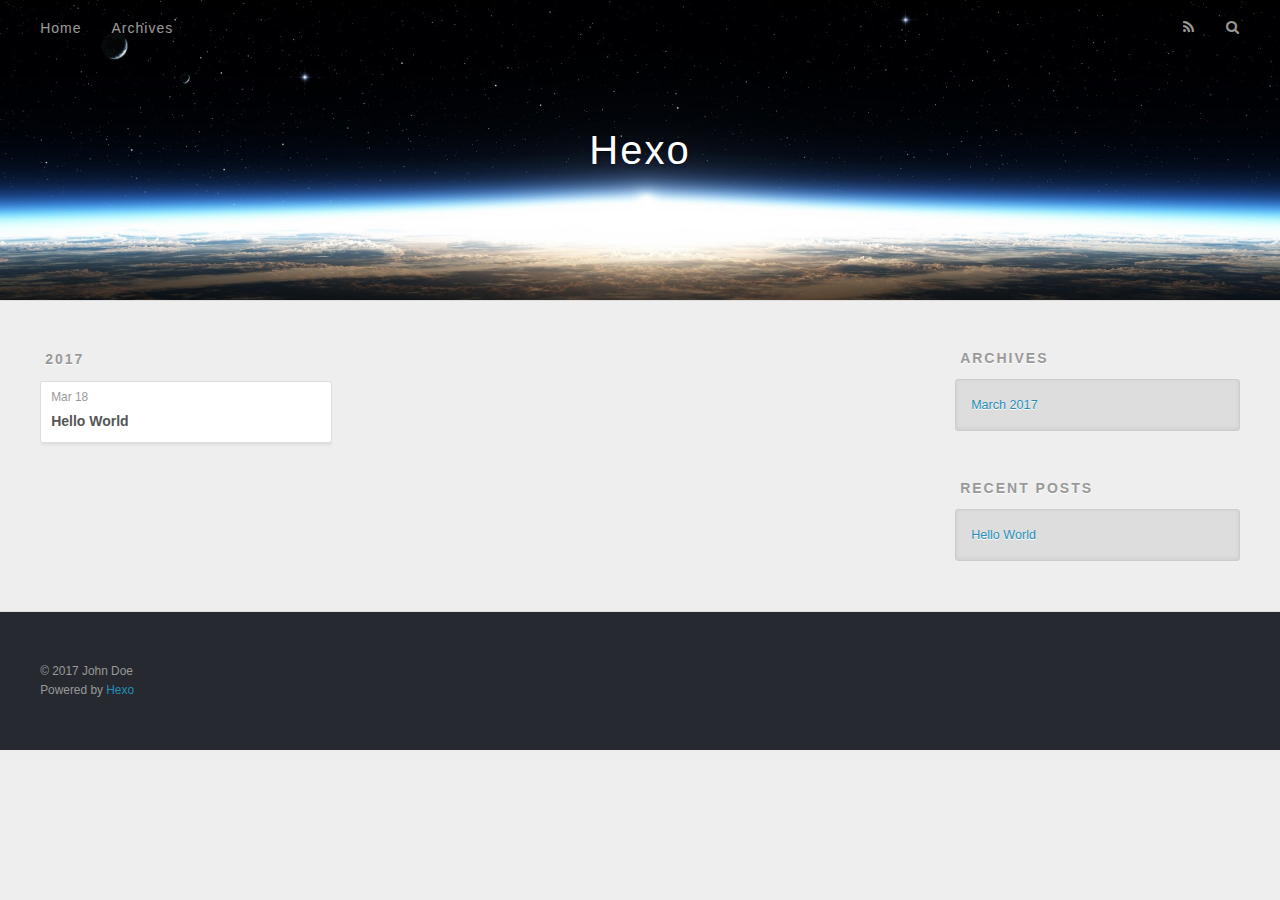
==== archives/index.html @ 2a43155c "Site updated: 2017-03-18 11:02:06" ====
<!DOCTYPE html>
<html>
<head>
  <meta charset="utf-8">
  
  <title>Archives | Hexo</title>
  <meta name="viewport" content="width=device-width, initial-scale=1, maximum-scale=1">
  <meta property="og:type" content="website">
<meta property="og:title" content="Hexo">
<meta property="og:url" content="http://yoursite.com/archives/index.html">
<meta property="og:site_name" content="Hexo">
<meta name="twitter:card" content="summary">
<meta name="twitter:title" content="Hexo">
  
    <link rel="alternate" href="/atom.xml" title="Hexo" type="application/atom+xml">
  
  
    <link rel="icon" href="/favicon.png">
  
  
    <link href="//fonts.googleapis.com/css?family=Source+Code+Pro" rel="stylesheet" type="text/css">
  
  <link rel="stylesheet" href="/css/style.css">
  

</head>

<body>
  <div id="container">
    <div id="wrap">
      <header id="header">
  <div id="banner"></div>
  <div id="header-outer" class="outer">
    <div id="header-title" class="inner">
      <h1 id="logo-wrap">
        <a href="/" id="logo">Hexo</a>
      </h1>
      
    </div>
    <div id="header-inner" class="inner">
      <nav id="main-nav">
        <a id="main-nav-toggle" class="nav-icon"></a>
        
          <a class="main-nav-link" href="/">Home</a>
        
          <a class="main-nav-link" href="/archives">Archives</a>
        
      </nav>
      <nav id="sub-nav">
        
          <a id="nav-rss-link" class="nav-icon" href="/atom.xml" title="RSS Feed"></a>
        
        <a id="nav-search-btn" class="nav-icon" title="Search"></a>
      </nav>
      <div id="search-form-wrap">
        <form action="//google.com/search" method="get" accept-charset="UTF-8" class="search-form"><input type="search" name="q" results="0" class="search-form-input" placeholder="Search"><button type="submit" class="search-form-submit">&#xF002;</button><input type="hidden" name="sitesearch" value="http://yoursite.com"></form>
      </div>
    </div>
  </div>
</header>
      <div class="outer">
        <section id="main">
  
  
    
    
      
      
      <section class="archives-wrap">
        <div class="archive-year-wrap">
          <a href="/archives/2017" class="archive-year">2017</a>
        </div>
        <div class="archives">
    
    <article class="archive-article archive-type-post">
  <div class="archive-article-inner">
    <header class="archive-article-header">
      <a href="/2017/03/18/hello-world/" class="archive-article-date">
  <time datetime="2017-03-18T02:40:55.000Z" itemprop="datePublished">Mar 18</time>
</a>
      
  
    <h1 itemprop="name">
      <a class="archive-article-title" href="/2017/03/18/hello-world/">Hello World</a>
    </h1>
  

    </header>
  </div>
</article>
  
  
    </div></section>
  

</section>
        
          <aside id="sidebar">
  
    

  
    

  
    
  
    
  <div class="widget-wrap">
    <h3 class="widget-title">Archives</h3>
    <div class="widget">
      <ul class="archive-list"><li class="archive-list-item"><a class="archive-list-link" href="/archives/2017/03/">March 2017</a></li></ul>
    </div>
  </div>


  
    
  <div class="widget-wrap">
    <h3 class="widget-title">Recent Posts</h3>
    <div class="widget">
      <ul>
        
          <li>
            <a href="/2017/03/18/hello-world/">Hello World</a>
          </li>
        
      </ul>
    </div>
  </div>

  
</aside>
        
      </div>
      <footer id="footer">
  
  <div class="outer">
    <div id="footer-info" class="inner">
      &copy; 2017 John Doe<br>
      Powered by <a href="http://hexo.io/" target="_blank">Hexo</a>
    </div>
  </div>
</footer>
    </div>
    <nav id="mobile-nav">
  
    <a href="/" class="mobile-nav-link">Home</a>
  
    <a href="/archives" class="mobile-nav-link">Archives</a>
  
</nav>
    

<script src="//ajax.googleapis.com/ajax/libs/jquery/2.0.3/jquery.min.js"></script>


  <link rel="stylesheet" href="/fancybox/jquery.fancybox.css">
  <script src="/fancybox/jquery.fancybox.pack.js"></script>


<script src="/js/script.js"></script>

  </div>
</body>
</html>
---- css/style.css ----
body {
  width: 100%;
}
body:before,
body:after {
  content: "";
  display: table;
}
body:after {
  clear: both;
}
html,
body,
div,
span,
applet,
object,
iframe,
h1,
h2,
h3,
h4,
h5,
h6,
p,
blockquote,
pre,
a,
abbr,
acronym,
address,
big,
cite,
code,
del,
dfn,
em,
img,
ins,
kbd,
q,
s,
samp,
small,
strike,
strong,
sub,
sup,
tt,
var,
dl,
dt,
dd,
ol,
ul,
li,
fieldset,
form,
label,
legend,
table,
caption,
tbody,
tfoot,
thead,
tr,
th,
td {
  margin: 0;
  padding: 0;
  border: 0;
  outline: 0;
  font-weight: inherit;
  font-style: inherit;
  font-family: inherit;
  font-size: 100%;
  vertical-align: baseline;
}
body {
  line-height: 1;
  color: #000;
  background: #fff;
}
ol,
ul {
  list-style: none;
}
table {
  border-collapse: separate;
  border-spacing: 0;
  vertical-align: middle;
}
caption,
th,
td {
  text-align: left;
  font-weight: normal;
  vertical-align: middle;
}
a img {
  border: none;
}
input,
button {
  margin: 0;
  padding: 0;
}
input::-moz-focus-inner,
button::-moz-focus-inner {
  border: 0;
  padding: 0;
}
@font-face {
  font-family: FontAwesome;
  font-style: normal;
  font-weight: normal;
  src: url("fonts/fontawesome-webfont.eot?v=#4.0.3");
  src: url("fonts/fontawesome-webfont.eot?#iefix&v=#4.0.3") format("embedded-opentype"), url("fonts/fontawesome-webfont.woff?v=#4.0.3") format("woff"), url("fonts/fontawesome-webfont.ttf?v=#4.0.3") format("truetype"), url("fonts/fontawesome-webfont.svg#fontawesomeregular?v=#4.0.3") format("svg");
}
html,
body,
#container {
  height: 100%;
}
body {
  background: #eee;
  font: 14px "Helvetica Neue", Helvetica, Arial, sans-serif;
  -webkit-text-size-adjust: 100%;
}
.outer {
  max-width: 1220px;
  margin: 0 auto;
  padding: 0 20px;
}
.outer:before,
.outer:after {
  content: "";
  display: table;
}
.outer:after {
  clear: both;
}
.inner {
  display: inline;
  float: left;
  width: 98.33333333333333%;
  margin: 0 0.833333333333333%;
}
.left,
.alignleft {
  float: left;
}
.right,
.alignright {
  float: right;
}
.clear {
  clear: both;
}
#container {
  position: relative;
}
.mobile-nav-on {
  overflow: hidden;
}
#wrap {
  height: 100%;
  width: 100%;
  position: absolute;
  top: 0;
  left: 0;
  -webkit-transition: 0.2s ease-out;
  -moz-transition: 0.2s ease-out;
  -ms-transition: 0.2s ease-out;
  transition: 0.2s ease-out;
  z-index: 1;
  background: #eee;
}
.mobile-nav-on #wrap {
  left: 280px;
}
@media screen and (min-width: 768px) {
  #main {
    display: inline;
    float: left;
    width: 73.33333333333333%;
    margin: 0 0.833333333333333%;
  }
}
.article-date,
.article-category-link,
.archive-year,
.widget-title {
  text-decoration: none;
  text-transform: uppercase;
  letter-spacing: 2px;
  color: #999;
  margin-bottom: 1em;
  margin-left: 5px;
  line-height: 1em;
  text-shadow: 0 1px #fff;
  font-weight: bold;
}
.article-inner,
.archive-article-inner {
  background: #fff;
  -webkit-box-shadow: 1px 2px 3px #ddd;
  box-shadow: 1px 2px 3px #ddd;
  border: 1px solid #ddd;
  border-radius: 3px;
}
.article-entry h1,
.widget h1 {
  font-size: 2em;
}
.article-entry h2,
.widget h2 {
  font-size: 1.5em;
}
.article-entry h3,
.widget h3 {
  font-size: 1.3em;
}
.article-entry h4,
.widget h4 {
  font-size: 1.2em;
}
.article-entry h5,
.widget h5 {
  font-size: 1em;
}
.article-entry h6,
.widget h6 {
  font-size: 1em;
  color: #999;
}
.article-entry hr,
.widget hr {
  border: 1px dashed #ddd;
}
.article-entry strong,
.widget strong {
  font-weight: bold;
}
.article-entry em,
.widget em,
.article-entry cite,
.widget cite {
  font-style: italic;
}
.article-entry sup,
.widget sup,
.article-entry sub,
.widget sub {
  font-size: 0.75em;
  line-height: 0;
  position: relative;
  vertical-align: baseline;
}
.article-entry sup,
.widget sup {
  top: -0.5em;
}
.article-entry sub,
.widget sub {
  bottom: -0.2em;
}
.article-entry small,
.widget small {
  font-size: 0.85em;
}
.article-entry acronym,
.widget acronym,
.article-entry abbr,
.widget abbr {
  border-bottom: 1px dotted;
}
.article-entry ul,
.widget ul,
.article-entry ol,
.widget ol,
.article-entry dl,
.widget dl {
  margin: 0 20px;
  line-height: 1.6em;
}
.article-entry ul ul,
.widget ul ul,
.article-entry ol ul,
.widget ol ul,
.article-entry ul ol,
.widget ul ol,
.article-entry ol ol,
.widget ol ol {
  margin-top: 0;
  margin-bottom: 0;
}
.article-entry ul,
.widget ul {
  list-style: disc;
}
.article-entry ol,
.widget ol {
  list-style: decimal;
}
.article-entry dt,
.widget dt {
  font-weight: bold;
}
#header {
  height: 300px;
  position: relative;
  border-bottom: 1px solid #ddd;
}
#header:before,
#header:after {
  content: "";
  position: absolute;
  left: 0;
  right: 0;
  height: 40px;
}
#header:before {
  top: 0;
  background: -webkit-linear-gradient(rgba(0,0,0,0.2), transparent);
  background: -moz-linear-gradient(rgba(0,0,0,0.2), transparent);
  background: -ms-linear-gradient(rgba(0,0,0,0.2), transparent);
  background: linear-gradient(rgba(0,0,0,0.2), transparent);
}
#header:after {
  bottom: 0;
  background: -webkit-linear-gradient(transparent, rgba(0,0,0,0.2));
  background: -moz-linear-gradient(transparent, rgba(0,0,0,0.2));
  background: -ms-linear-gradient(transparent, rgba(0,0,0,0.2));
  background: linear-gradient(transparent, rgba(0,0,0,0.2));
}
#header-outer {
  height: 100%;
  position: relative;
}
#header-inner {
  position: relative;
  overflow: hidden;
}
#banner {
  position: absolute;
  top: 0;
  left: 0;
  width: 100%;
  height: 100%;
  background: url("images/banner.jpg") center #000;
  -webkit-background-size: cover;
  -moz-background-size: cover;
  background-size: cover;
  z-index: -1;
}
#header-title {
  text-align: center;
  height: 40px;
  position: absolute;
  top: 50%;
  left: 0;
  margin-top: -20px;
}
#logo,
#subtitle {
  text-decoration: none;
  color: #fff;
  font-weight: 300;
  text-shadow: 0 1px 4px rgba(0,0,0,0.3);
}
#logo {
  font-size: 40px;
  line-height: 40px;
  letter-spacing: 2px;
}
#subtitle {
  font-size: 16px;
  line-height: 16px;
  letter-spacing: 1px;
}
#subtitle-wrap {
  margin-top: 16px;
}
#main-nav {
  float: left;
  margin-left: -15px;
}
.nav-icon,
.main-nav-link {
  float: left;
  color: #fff;
  opacity: 0.6;
  text-decoration: none;
  text-shadow: 0 1px rgba(0,0,0,0.2);
  -webkit-transition: opacity 0.2s;
  -moz-transition: opacity 0.2s;
  -ms-transition: opacity 0.2s;
  transition: opacity 0.2s;
  display: block;
  padding: 20px 15px;
}
.nav-icon:hover,
.main-nav-link:hover {
  opacity: 1;
}
.nav-icon {
  font-family: FontAwesome;
  text-align: center;
  font-size: 14px;
  width: 14px;
  height: 14px;
  padding: 20px 15px;
  position: relative;
  cursor: pointer;
}
.main-nav-link {
  font-weight: 300;
  letter-spacing: 1px;
}
@media screen and (max-width: 479px) {
  .main-nav-link {
    display: none;
  }
}
#main-nav-toggle {
  display: none;
}
#main-nav-toggle:before {
  content: "\f0c9";
}
@media screen and (max-width: 479px) {
  #main-nav-toggle {
    display: block;
  }
}
#sub-nav {
  float: right;
  margin-right: -15px;
}
#nav-rss-link:before {
  content: "\f09e";
}
#nav-search-btn:before {
  content: "\f002";
}
#search-form-wrap {
  position: absolute;
  top: 15px;
  width: 150px;
  height: 30px;
  right: -150px;
  opacity: 0;
  -webkit-transition: 0.2s ease-out;
  -moz-transition: 0.2s ease-out;
  -ms-transition: 0.2s ease-out;
  transition: 0.2s ease-out;
}
#search-form-wrap.on {
  opacity: 1;
  right: 0;
}
@media screen and (max-width: 479px) {
  #search-form-wrap {
    width: 100%;
    right: -100%;
  }
}
.search-form {
  position: absolute;
  top: 0;
  left: 0;
  right: 0;
  background: #fff;
  padding: 5px 15px;
  border-radius: 15px;
  -webkit-box-shadow: 0 0 10px rgba(0,0,0,0.3);
  box-shadow: 0 0 10px rgba(0,0,0,0.3);
}
.search-form-input {
  border: none;
  background: none;
  color: #555;
  width: 100%;
  font: 13px "Helvetica Neue", Helvetica, Arial, sans-serif;
  outline: none;
}
.search-form-input::-webkit-search-results-decoration,
.search-form-input::-webkit-search-cancel-button {
  -webkit-appearance: none;
}
.search-form-submit {
  position: absolute;
  top: 50%;
  right: 10px;
  margin-top: -7px;
  font: 13px FontAwesome;
  border: none;
  background: none;
  color: #bbb;
  cursor: pointer;
}
.search-form-submit:hover,
.search-form-submit:focus {
  color: #777;
}
.article {
  margin: 50px 0;
}
.article-inner {
  overflow: hidden;
}
.article-meta:before,
.article-meta:after {
  content: "";
  display: table;
}
.article-meta:after {
  clear: both;
}
.article-date {
  float: left;
}
.article-category {
  float: left;
  line-height: 1em;
  color: #ccc;
  text-shadow: 0 1px #fff;
  margin-left: 8px;
}
.article-category:before {
  content: "\2022";
}
.article-category-link {
  margin: 0 12px 1em;
}
.article-header {
  padding: 20px 20px 0;
}
.article-title {
  text-decoration: none;
  font-size: 2em;
  font-weight: bold;
  color: #555;
  line-height: 1.1em;
  -webkit-transition: color 0.2s;
  -moz-transition: color 0.2s;
  -ms-transition: color 0.2s;
  transition: color 0.2s;
}
a.article-title:hover {
  color: #258fb8;
}
.article-entry {
  color: #555;
  padding: 0 20px;
}
.article-entry:before,
.article-entry:after {
  content: "";
  display: table;
}
.article-entry:after {
  clear: both;
}
.article-entry p,
.article-entry table {
  line-height: 1.6em;
  margin: 1.6em 0;
}
.article-entry h1,
.article-entry h2,
.article-entry h3,
.article-entry h4,
.article-entry h5,
.article-entry h6 {
  font-weight: bold;
}
.article-entry h1,
.article-entry h2,
.article-entry h3,
.article-entry h4,
.article-entry h5,
.article-entry h6 {
  line-height: 1.1em;
  margin: 1.1em 0;
}
.article-entry a {
  color: #258fb8;
  text-decoration: none;
}
.article-entry a:hover {
  text-decoration: underline;
}
.article-entry ul,
.article-entry ol,
.article-entry dl {
  margin-top: 1.6em;
  margin-bottom: 1.6em;
}
.article-entry img,
.article-entry video {
  max-width: 100%;
  height: auto;
  display: block;
  margin: auto;
}
.article-entry iframe {
  border: none;
}
.article-entry table {
  width: 100%;
  border-collapse: collapse;
  border-spacing: 0;
}
.article-entry th {
  font-weight: bold;
  border-bottom: 3px solid #ddd;
  padding-bottom: 0.5em;
}
.article-entry td {
  border-bottom: 1px solid #ddd;
  padding: 10px 0;
}
.article-entry blockquote {
  font-family: Georgia, "Times New Roman", serif;
  font-size: 1.4em;
  margin: 1.6em 20px;
  text-align: center;
}
.article-entry blockquote footer {
  font-size: 14px;
  margin: 1.6em 0;
  font-family: "Helvetica Neue", Helvetica, Arial, sans-serif;
}
.article-entry blockquote footer cite:before {
  content: "—";
  padding: 0 0.5em;
}
.article-entry .pullquote {
  text-align: left;
  width: 45%;
  margin: 0;
}
.article-entry .pullquote.left {
  margin-left: 0.5em;
  margin-right: 1em;
}
.article-entry .pullquote.right {
  margin-right: 0.5em;
  margin-left: 1em;
}
.article-entry .caption {
  color: #999;
  display: block;
  font-size: 0.9em;
  margin-top: 0.5em;
  position: relative;
  text-align: center;
}
.article-entry .video-container {
  position: relative;
  padding-top: 56.25%;
  height: 0;
  overflow: hidden;
}
.article-entry .video-container iframe,
.article-entry .video-container object,
.article-entry .video-container embed {
  position: absolute;
  top: 0;
  left: 0;
  width: 100%;
  height: 100%;
  margin-top: 0;
}
.article-more-link a {
  display: inline-block;
  line-height: 1em;
  padding: 6px 15px;
  border-radius: 15px;
  background: #eee;
  color: #999;
  text-shadow: 0 1px #fff;
  text-decoration: none;
}
.article-more-link a:hover {
  background: #258fb8;
  color: #fff;
  text-decoration: none;
  text-shadow: 0 1px #1e7293;
}
.article-footer {
  font-size: 0.85em;
  line-height: 1.6em;
  border-top: 1px solid #ddd;
  padding-top: 1.6em;
  margin: 0 20px 20px;
}
.article-footer:before,
.article-footer:after {
  content: "";
  display: table;
}
.article-footer:after {
  clear: both;
}
.article-footer a {
  color: #999;
  text-decoration: none;
}
.article-footer a:hover {
  color: #555;
}
.article-tag-list-item {
  float: left;
  margin-right: 10px;
}
.article-tag-list-link:before {
  content: "#";
}
.article-comment-link {
  float: right;
}
.article-comment-link:before {
  content: "\f075";
  font-family: FontAwesome;
  padding-right: 8px;
}
.article-share-link {
  cursor: pointer;
  float: right;
  margin-left: 20px;
}
.article-share-link:before {
  content: "\f064";
  font-family: FontAwesome;
  padding-right: 6px;
}
#article-nav {
  position: relative;
}
#article-nav:before,
#article-nav:after {
  content: "";
  display: table;
}
#article-nav:after {
  clear: both;
}
@media screen and (min-width: 768px) {
  #article-nav {
    margin: 50px 0;
  }
  #article-nav:before {
    width: 8px;
    height: 8px;
    position: absolute;
    top: 50%;
    left: 50%;
    margin-top: -4px;
    margin-left: -4px;
    content: "";
    border-radius: 50%;
    background: #ddd;
    -webkit-box-shadow: 0 1px 2px #fff;
    box-shadow: 0 1px 2px #fff;
  }
}
.article-nav-link-wrap {
  text-decoration: none;
  text-shadow: 0 1px #fff;
  color: #999;
  -webkit-box-sizing: border-box;
  -moz-box-sizing: border-box;
  box-sizing: border-box;
  margin-top: 50px;
  text-align: center;
  display: block;
}
.article-nav-link-wrap:hover {
  color: #555;
}
@media screen and (min-width: 768px) {
  .article-nav-link-wrap {
    width: 50%;
    margin-top: 0;
  }
}
@media screen and (min-width: 768px) {
  #article-nav-newer {
    float: left;
    text-align: right;
    padding-right: 20px;
  }
}
@media screen and (min-width: 768px) {
  #article-nav-older {
    float: right;
    text-align: left;
    padding-left: 20px;
  }
}
.article-nav-caption {
  text-transform: uppercase;
  letter-spacing: 2px;
  color: #ddd;
  line-height: 1em;
  font-weight: bold;
}
#article-nav-newer .article-nav-caption {
  margin-right: -2px;
}
.article-nav-title {
  font-size: 0.85em;
  line-height: 1.6em;
  margin-top: 0.5em;
}
.article-share-box {
  position: absolute;
  display: none;
  background: #fff;
  -webkit-box-shadow: 1px 2px 10px rgba(0,0,0,0.2);
  box-shadow: 1px 2px 10px rgba(0,0,0,0.2);
  border-radius: 3px;
  margin-left: -145px;
  overflow: hidden;
  z-index: 1;
}
.article-share-box.on {
  display: block;
}
.article-share-input {
  width: 100%;
  background: none;
  -webkit-box-sizing: border-box;
  -moz-box-sizing: border-box;
  box-sizing: border-box;
  font: 14px "Helvetica Neue", Helvetica, Arial, sans-serif;
  padding: 0 15px;
  color: #555;
  outline: none;
  border: 1px solid #ddd;
  border-radius: 3px 3px 0 0;
  height: 36px;
  line-height: 36px;
}
.article-share-links {
  background: #eee;
}
.article-share-links:before,
.article-share-links:after {
  content: "";
  display: table;
}
.article-share-links:after {
  clear: both;
}
.article-share-twitter,
.article-share-facebook,
.article-share-pinterest,
.article-share-google {
  width: 50px;
  height: 36px;
  display: block;
  float: left;
  position: relative;
  color: #999;
  text-shadow: 0 1px #fff;
}
.article-share-twitter:before,
.article-share-facebook:before,
.article-share-pinterest:before,
.article-share-google:before {
  font-size: 20px;
  font-family: FontAwesome;
  width: 20px;
  height: 20px;
  position: absolute;
  top: 50%;
  left: 50%;
  margin-top: -10px;
  margin-left: -10px;
  text-align: center;
}
.article-share-twitter:hover,
.article-share-facebook:hover,
.article-share-pinterest:hover,
.article-share-google:hover {
  color: #fff;
}
.article-share-twitter:before {
  content: "\f099";
}
.article-share-twitter:hover {
  background: #00aced;
  text-shadow: 0 1px #008abe;
}
.article-share-facebook:before {
  content: "\f09a";
}
.article-share-facebook:hover {
  background: #3b5998;
  text-shadow: 0 1px #2f477a;
}
.article-share-pinterest:before {
  content: "\f0d2";
}
.article-share-pinterest:hover {
  background: #cb2027;
  text-shadow: 0 1px #a21a1f;
}
.article-share-google:before {
  content: "\f0d5";
}
.article-share-google:hover {
  background: #dd4b39;
  text-shadow: 0 1px #be3221;
}
.article-gallery {
  background: #000;
  position: relative;
}
.article-gallery-photos {
  position: relative;
  overflow: hidden;
}
.article-gallery-img {
  display: none;
  max-width: 100%;
}
.article-gallery-img:first-child {
  display: block;
}
.article-gallery-img.loaded {
  position: absolute;
  display: block;
}
.article-gallery-img img {
  display: block;
  max-width: 100%;
  margin: 0 auto;
}
#comments {
  background: #fff;
  -webkit-box-shadow: 1px 2px 3px #ddd;
  box-shadow: 1px 2px 3px #ddd;
  padding: 20px;
  border: 1px solid #ddd;
  border-radius: 3px;
  margin: 50px 0;
}
#comments a {
  color: #258fb8;
}
.archives-wrap {
  margin: 50px 0;
}
.archives:before,
.archives:after {
  content: "";
  display: table;
}
.archives:after {
  clear: both;
}
.archive-year-wrap {
  margin-bottom: 1em;
}
.archives {
  -webkit-column-gap: 10px;
  -moz-column-gap: 10px;
  column-gap: 10px;
}
@media screen and (min-width: 480px) and (max-width: 767px) {
  .archives {
    -webkit-column-count: 2;
    -moz-column-count: 2;
    column-count: 2;
  }
}
@media screen and (min-width: 768px) {
  .archives {
    -webkit-column-count: 3;
    -moz-column-count: 3;
    column-count: 3;
  }
}
.archive-article {
  -webkit-column-break-inside: avoid;
  page-break-inside: avoid;
  overflow: hidden;
  break-inside: avoid-column;
}
.archive-article-inner {
  padding: 10px;
  margin-bottom: 15px;
}
.archive-article-title {
  text-decoration: none;
  font-weight: bold;
  color: #555;
  -webkit-transition: color 0.2s;
  -moz-transition: color 0.2s;
  -ms-transition: color 0.2s;
  transition: color 0.2s;
  line-height: 1.6em;
}
.archive-article-title:hover {
  color: #258fb8;
}
.archive-article-footer {
  margin-top: 1em;
}
.archive-article-date {
  color: #999;
  text-decoration: none;
  font-size: 0.85em;
  line-height: 1em;
  margin-bottom: 0.5em;
  display: block;
}
#page-nav {
  margin: 50px auto;
  background: #fff;
  -webkit-box-shadow: 1px 2px 3px #ddd;
  box-shadow: 1px 2px 3px #ddd;
  border: 1px solid #ddd;
  border-radius: 3px;
  text-align: center;
  color: #999;
  overflow: hidden;
}
#page-nav:before,
#page-nav:after {
  content: "";
  display: table;
}
#page-nav:after {
  clear: both;
}
#page-nav a,
#page-nav span {
  padding: 10px 20px;
  line-height: 1;
  height: 2ex;
}
#page-nav a {
  color: #999;
  text-decoration: none;
}
#page-nav a:hover {
  background: #999;
  color: #fff;
}
#page-nav .prev {
  float: left;
}
#page-nav .next {
  float: right;
}
#page-nav .page-number {
  display: inline-block;
}
@media screen and (max-width: 479px) {
  #page-nav .page-number {
    display: none;
  }
}
#page-nav .current {
  color: #555;
  font-weight: bold;
}
#page-nav .space {
  color: #ddd;
}
#footer {
  background: #262a30;
  padding: 50px 0;
  border-top: 1px solid #ddd;
  color: #999;
}
#footer a {
  color: #258fb8;
  text-decoration: none;
}
#footer a:hover {
  text-decoration: underline;
}
#footer-info {
  line-height: 1.6em;
  font-size: 0.85em;
}
.article-entry pre,
.article-entry .highlight {
  background: #2d2d2d;
  margin: 0 -20px;
  padding: 15px 20px;
  border-style: solid;
  border-color: #ddd;
  border-width: 1px 0;
  overflow: auto;
  color: #ccc;
  line-height: 22.400000000000002px;
}
.article-entry .highlight .gutter pre,
.article-entry .gist .gist-file .gist-data .line-numbers {
  color: #666;
  font-size: 0.85em;
}
.article-entry pre,
.article-entry code {
  font-family: "Source Code Pro", Consolas, Monaco, Menlo, Consolas, monospace;
}
.article-entry code {
  background: #eee;
  text-shadow: 0 1px #fff;
  padding: 0 0.3em;
}
.article-entry pre code {
  background: none;
  text-shadow: none;
  padding: 0;
}
.article-entry .highlight pre {
  border: none;
  margin: 0;
  padding: 0;
}
.article-entry .highlight table {
  margin: 0;
  width: auto;
}
.article-entry .highlight td {
  border: none;
  padding: 0;
}
.article-entry .highlight figcaption {
  font-size: 0.85em;
  color: #999;
  line-height: 1em;
  margin-bottom: 1em;
}
.article-entry .highlight figcaption:before,
.article-entry .highlight figcaption:after {
  content: "";
  display: table;
}
.article-entry .highlight figcaption:after {
  clear: both;
}
.article-entry .highlight figcaption a {
  float: right;
}
.article-entry .highlight .gutter pre {
  text-align: right;
  padding-right: 20px;
}
.article-entry .highlight .line {
  height: 22.400000000000002px;
}
.article-entry .highlight .line.marked {
  background: #515151;
}
.article-entry .gist {
  margin: 0 -20px;
  border-style: solid;
  border-color: #ddd;
  border-width: 1px 0;
  background: #2d2d2d;
  padding: 15px 20px 15px 0;
}
.article-entry .gist .gist-file {
  border: none;
  font-family: "Source Code Pro", Consolas, Monaco, Menlo, Consolas, monospace;
  margin: 0;
}
.article-entry .gist .gist-file .gist-data {
  background: none;
  border: none;
}
.article-entry .gist .gist-file .gist-data .line-numbers {
  background: none;
  border: none;
  padding: 0 20px 0 0;
}
.article-entry .gist .gist-file .gist-data .line-data {
  padding: 0 !important;
}
.article-entry .gist .gist-file .highlight {
  margin: 0;
  padding: 0;
  border: none;
}
.article-entry .gist .gist-file .gist-meta {
  background: #2d2d2d;
  color: #999;
  font: 0.85em "Helvetica Neue", Helvetica, Arial, sans-serif;
  text-shadow: 0 0;
  padding: 0;
  margin-top: 1em;
  margin-left: 20px;
}
.article-entry .gist .gist-file .gist-meta a {
  color: #258fb8;
  font-weight: normal;
}
.article-entry .gist .gist-file .gist-meta a:hover {
  text-decoration: underline;
}
pre .comment,
pre .title {
  color: #999;
}
pre .variable,
pre .attribute,
pre .tag,
pre .regexp,
pre .ruby .constant,
pre .xml .tag .title,
pre .xml .pi,
pre .xml .doctype,
pre .html .doctype,
pre .css .id,
pre .css .class,
pre .css .pseudo {
  color: #f2777a;
}
pre .number,
pre .preprocessor,
pre .built_in,
pre .literal,
pre .params,
pre .constant {
  color: #f99157;
}
pre .class,
pre .ruby .class .title,
pre .css .rules .attribute {
  color: #9c9;
}
pre .string,
pre .value,
pre .inheritance,
pre .header,
pre .ruby .symbol,
pre .xml .cdata {
  color: #9c9;
}
pre .css .hexcolor {
  color: #6cc;
}
pre .function,
pre .python .decorator,
pre .python .title,
pre .ruby .function .title,
pre .ruby .title .keyword,
pre .perl .sub,
pre .javascript .title,
pre .coffeescript .title {
  color: #69c;
}
pre .keyword,
pre .javascript .function {
  color: #c9c;
}
@media screen and (max-width: 479px) {
  #mobile-nav {
    position: absolute;
    top: 0;
    left: 0;
    width: 280px;
    height: 100%;
    background: #191919;
    border-right: 1px solid #fff;
  }
}
@media screen and (max-width: 479px) {
  .mobile-nav-link {
    display: block;
    color: #999;
    text-decoration: none;
    padding: 15px 20px;
    font-weight: bold;
  }
  .mobile-nav-link:hover {
    color: #fff;
  }
}
@media screen and (min-width: 768px) {
  #sidebar {
    display: inline;
    float: left;
    width: 23.333333333333332%;
    margin: 0 0.833333333333333%;
  }
}
.widget-wrap {
  margin: 50px 0;
}
.widget {
  color: #777;
  text-shadow: 0 1px #fff;
  background: #ddd;
  -webkit-box-shadow: 0 -1px 4px #ccc inset;
  box-shadow: 0 -1px 4px #ccc inset;
  border: 1px solid #ccc;
  padding: 15px;
  border-radius: 3px;
}
.widget a {
  color: #258fb8;
  text-decoration: none;
}
.widget a:hover {
  text-decoration: underline;
}
.widget ul ul,
.widget ol ul,
.widget dl ul,
.widget ul ol,
.widget ol ol,
.widget dl ol,
.widget ul dl,
.widget ol dl,
.widget dl dl {
  margin-left: 15px;
  list-style: disc;
}
.widget {
  line-height: 1.6em;
  word-wrap: break-word;
  font-size: 0.9em;
}
.widget ul,
.widget ol {
  list-style: none;
  margin: 0;
}
.widget ul ul,
.widget ol ul,
.widget ul ol,
.widget ol ol {
  margin: 0 20px;
}
.widget ul ul,
.widget ol ul {
  list-style: disc;
}
.widget ul ol,
.widget ol ol {
  list-style: decimal;
}
.category-list-count,
.tag-list-count,
.archive-list-count {
  padding-left: 5px;
  color: #999;
  font-size: 0.85em;
}
.category-list-count:before,
.tag-list-count:before,
.archive-list-count:before {
  content: "(";
}
.category-list-count:after,
.tag-list-count:after,
.archive-list-count:after {
  content: ")";
}
.tagcloud a {
  margin-right: 5px;
  display: inline-block;
}
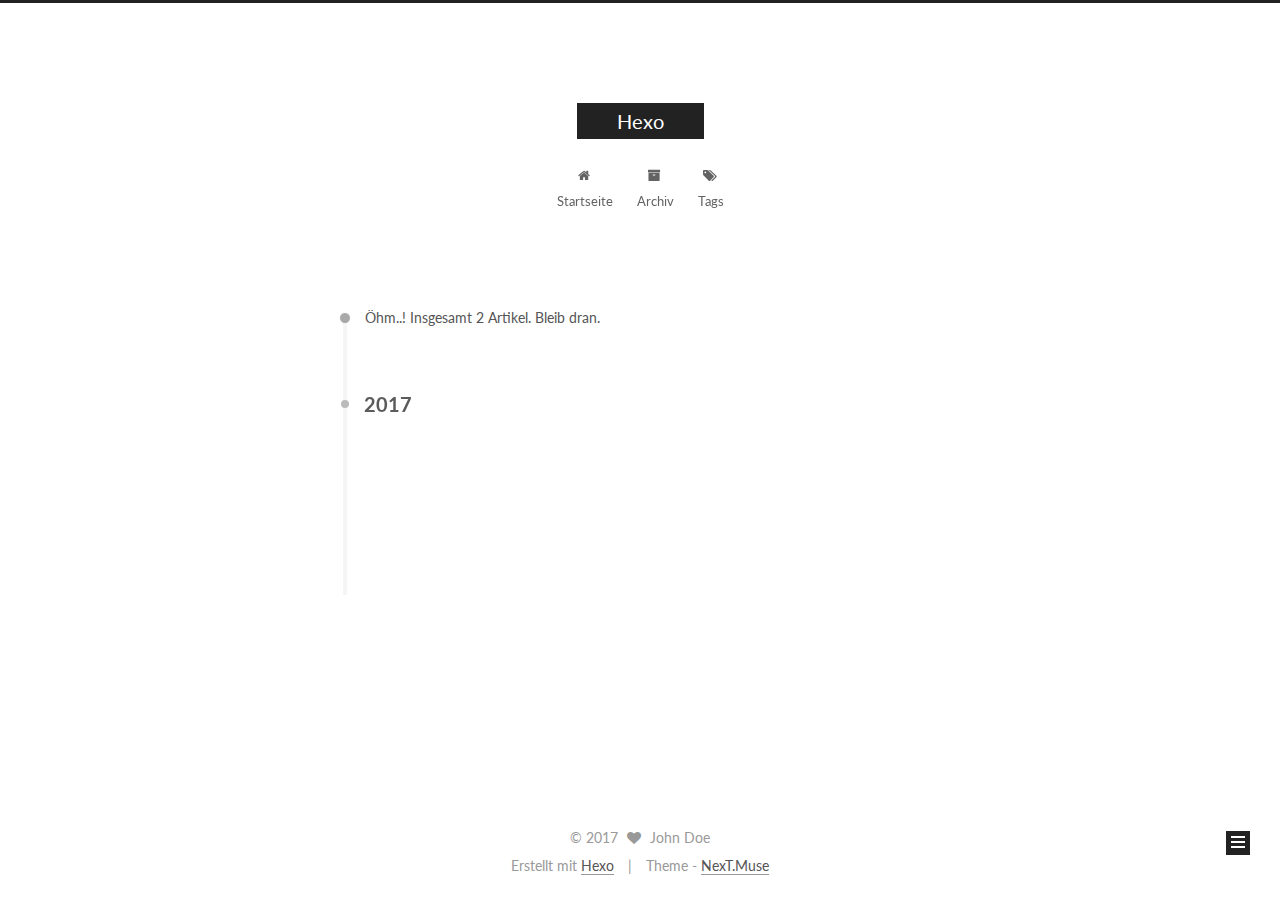
==== commit a56d665d: "Site updated: 2017-03-18 11:38:05" ====
--- a/archives/index.html
+++ b/archives/index.html
@@ -1,166 +1,571 @@
-<!DOCTYPE html>
-<html>
+<!doctype html>
+
+
+
+  
+
+
+<html class="theme-next muse use-motion" lang="">
 <head>
-  <meta charset="utf-8">
-  
-  <title>Archives | Hexo</title>
-  <meta name="viewport" content="width=device-width, initial-scale=1, maximum-scale=1">
-  <meta property="og:type" content="website">
+  <meta charset="UTF-8"/>
+<meta http-equiv="X-UA-Compatible" content="IE=edge" />
+<meta name="viewport" content="width=device-width, initial-scale=1, maximum-scale=1"/>
+
+
+
+<meta http-equiv="Cache-Control" content="no-transform" />
+<meta http-equiv="Cache-Control" content="no-siteapp" />
+
+
+
+
+
+
+
+
+
+
+
+
+
+
+
+  
+  
+  <link href="/lib/fancybox/source/jquery.fancybox.css?v=2.1.5" rel="stylesheet" type="text/css" />
+
+
+
+
+  
+  
+  
+  
+
+  
+    
+    
+  
+
+  
+
+  
+
+  
+
+  
+
+  
+    
+    
+    <link href="//fonts.googleapis.com/css?family=Lato:300,300italic,400,400italic,700,700italic&subset=latin,latin-ext" rel="stylesheet" type="text/css">
+  
+
+
+
+
+
+
+<link href="/lib/font-awesome/css/font-awesome.min.css?v=4.6.2" rel="stylesheet" type="text/css" />
+
+<link href="/css/main.css?v=5.1.0" rel="stylesheet" type="text/css" />
+
+
+  <meta name="keywords" content="Hexo, NexT" />
+
+
+
+
+
+
+
+
+  <link rel="shortcut icon" type="image/x-icon" href="/favicon.ico?v=5.1.0" />
+
+
+
+
+
+
+<meta property="og:type" content="website">
 <meta property="og:title" content="Hexo">
 <meta property="og:url" content="http://yoursite.com/archives/index.html">
 <meta property="og:site_name" content="Hexo">
 <meta name="twitter:card" content="summary">
 <meta name="twitter:title" content="Hexo">
-  
-    <link rel="alternate" href="/atom.xml" title="Hexo" type="application/atom+xml">
-  
-  
-    <link rel="icon" href="/favicon.png">
-  
-  
-    <link href="//fonts.googleapis.com/css?family=Source+Code+Pro" rel="stylesheet" type="text/css">
-  
-  <link rel="stylesheet" href="/css/style.css">
-  
-
+
+
+
+<script type="text/javascript" id="hexo.configurations">
+  var NexT = window.NexT || {};
+  var CONFIG = {
+    root: '/',
+    scheme: 'Muse',
+    sidebar: {"position":"left","display":"post","offset":12,"offset_float":0,"b2t":false,"scrollpercent":false},
+    fancybox: true,
+    motion: true,
+    duoshuo: {
+      userId: '0',
+      author: 'Author'
+    },
+    algolia: {
+      applicationID: '',
+      apiKey: '',
+      indexName: '',
+      hits: {"per_page":10},
+      labels: {"input_placeholder":"Search for Posts","hits_empty":"We didn't find any results for the search: ${query}","hits_stats":"${hits} results found in ${time} ms"}
+    }
+  };
+</script>
+
+
+
+  <link rel="canonical" href="http://yoursite.com/archives/"/>
+
+
+
+
+
+  <title> Archiv | Hexo </title>
 </head>
 
-<body>
-  <div id="container">
-    <div id="wrap">
-      <header id="header">
-  <div id="banner"></div>
-  <div id="header-outer" class="outer">
-    <div id="header-title" class="inner">
-      <h1 id="logo-wrap">
-        <a href="/" id="logo">Hexo</a>
+<body itemscope itemtype="http://schema.org/WebPage" lang="">
+
+  
+
+
+
+
+
+
+
+
+
+
+
+
+
+
+  
+  
+    
+  
+
+  <div class="container one-collumn sidebar-position-left  page-archive  ">
+    <div class="headband"></div>
+
+    <header id="header" class="header" itemscope itemtype="http://schema.org/WPHeader">
+      <div class="header-inner"><div class="site-brand-wrapper">
+  <div class="site-meta ">
+    
+
+    <div class="custom-logo-site-title">
+      <a href="/"  class="brand" rel="start">
+        <span class="logo-line-before"><i></i></span>
+        <span class="site-title">Hexo</span>
+        <span class="logo-line-after"><i></i></span>
+      </a>
+    </div>
+      
+        <p class="site-subtitle"></p>
+      
+  </div>
+
+  <div class="site-nav-toggle">
+    <button>
+      <span class="btn-bar"></span>
+      <span class="btn-bar"></span>
+      <span class="btn-bar"></span>
+    </button>
+  </div>
+</div>
+
+<nav class="site-nav">
+  
+
+  
+    <ul id="menu" class="menu">
+      
+        
+        <li class="menu-item menu-item-home">
+          <a href="/" rel="section">
+            
+              <i class="menu-item-icon fa fa-fw fa-home"></i> <br />
+            
+            Startseite
+          </a>
+        </li>
+      
+        
+        <li class="menu-item menu-item-archives">
+          <a href="/archives" rel="section">
+            
+              <i class="menu-item-icon fa fa-fw fa-archive"></i> <br />
+            
+            Archiv
+          </a>
+        </li>
+      
+        
+        <li class="menu-item menu-item-tags">
+          <a href="/tags" rel="section">
+            
+              <i class="menu-item-icon fa fa-fw fa-tags"></i> <br />
+            
+            Tags
+          </a>
+        </li>
+      
+
+      
+    </ul>
+  
+
+  
+</nav>
+
+
+
+ </div>
+    </header>
+
+    <main id="main" class="main">
+      <div class="main-inner">
+        <div class="content-wrap">
+          <div id="content" class="content">
+            
+
+  <section id="posts" class="posts-collapse">
+    <span class="archive-move-on"></span>
+
+    <span class="archive-page-counter">
+      
+      
+      
+        
+      
+      Öhm..! Insgesamt 2 Artikel. Bleib dran.
+    </span>
+
+    
+
+      
+      
+      
+
+      
+        
+        <div class="collection-title">
+          <h2 class="archive-year motion-element" id="archive-year-2017">2017</h2>
+        </div>
+      
+      
+
+      
+
+  <article class="post post-type-normal" itemscope itemtype="http://schema.org/Article">
+    <header class="post-header">
+
+      <h1 class="post-title">
+        
+            <a class="post-title-link" href="/2017/03/18/cantus/" itemprop="url">
+              
+                <span itemprop="name">cantus</span>
+              
+            </a>
+        
       </h1>
-      
-    </div>
-    <div id="header-inner" class="inner">
-      <nav id="main-nav">
-        <a id="main-nav-toggle" class="nav-icon"></a>
-        
-          <a class="main-nav-link" href="/">Home</a>
-        
-          <a class="main-nav-link" href="/archives">Archives</a>
-        
-      </nav>
-      <nav id="sub-nav">
-        
-          <a id="nav-rss-link" class="nav-icon" href="/atom.xml" title="RSS Feed"></a>
-        
-        <a id="nav-search-btn" class="nav-icon" title="Search"></a>
-      </nav>
-      <div id="search-form-wrap">
-        <form action="//google.com/search" method="get" accept-charset="UTF-8" class="search-form"><input type="search" name="q" results="0" class="search-form-input" placeholder="Search"><button type="submit" class="search-form-submit">&#xF002;</button><input type="hidden" name="sitesearch" value="http://yoursite.com"></form>
+
+      <div class="post-meta">
+        <time class="post-time" itemprop="dateCreated"
+              datetime="2017-03-18T11:13:03+08:00"
+              content="2017-03-18" >
+          03-18
+        </time>
       </div>
+
+    </header>
+  </article>
+
+
+
+    
+
+      
+      
+      
+
+      
+      
+
+      
+
+  <article class="post post-type-normal" itemscope itemtype="http://schema.org/Article">
+    <header class="post-header">
+
+      <h1 class="post-title">
+        
+            <a class="post-title-link" href="/2017/03/18/hello-world/" itemprop="url">
+              
+                <span itemprop="name">Hello World</span>
+              
+            </a>
+        
+      </h1>
+
+      <div class="post-meta">
+        <time class="post-time" itemprop="dateCreated"
+              datetime="2017-03-18T10:40:55+08:00"
+              content="2017-03-18" >
+          03-18
+        </time>
+      </div>
+
+    </header>
+  </article>
+
+
+
+    
+
+  </section>
+
+  
+
+
+          
+          </div>
+          
+
+
+          
+
+        </div>
+        
+          
+  
+  <div class="sidebar-toggle">
+    <div class="sidebar-toggle-line-wrap">
+      <span class="sidebar-toggle-line sidebar-toggle-line-first"></span>
+      <span class="sidebar-toggle-line sidebar-toggle-line-middle"></span>
+      <span class="sidebar-toggle-line sidebar-toggle-line-last"></span>
     </div>
   </div>
-</header>
-      <div class="outer">
-        <section id="main">
-  
-  
-    
-    
-      
-      
-      <section class="archives-wrap">
-        <div class="archive-year-wrap">
-          <a href="/archives/2017" class="archive-year">2017</a>
+
+  <aside id="sidebar" class="sidebar">
+    <div class="sidebar-inner">
+
+      
+
+      
+
+      <section class="site-overview sidebar-panel sidebar-panel-active">
+        <div class="site-author motion-element" itemprop="author" itemscope itemtype="http://schema.org/Person">
+          <img class="site-author-image" itemprop="image"
+               src="/images/avatar.gif"
+               alt="John Doe" />
+          <p class="site-author-name" itemprop="name">John Doe</p>
+           
+              <p class="site-description motion-element" itemprop="description"></p>
+          
         </div>
-        <div class="archives">
-    
-    <article class="archive-article archive-type-post">
-  <div class="archive-article-inner">
-    <header class="archive-article-header">
-      <a href="/2017/03/18/hello-world/" class="archive-article-date">
-  <time datetime="2017-03-18T02:40:55.000Z" itemprop="datePublished">Mar 18</time>
-</a>
-      
-  
-    <h1 itemprop="name">
-      <a class="archive-article-title" href="/2017/03/18/hello-world/">Hello World</a>
-    </h1>
-  
-
-    </header>
+        <nav class="site-state motion-element">
+
+          
+            <div class="site-state-item site-state-posts">
+              <a href="/archives">
+                <span class="site-state-item-count">2</span>
+                <span class="site-state-item-name">Artikel</span>
+              </a>
+            </div>
+          
+
+          
+
+          
+
+        </nav>
+
+        
+
+        <div class="links-of-author motion-element">
+          
+        </div>
+
+        
+        
+
+        
+        
+
+        
+
+
+      </section>
+
+      
+
+      
+
+    </div>
+  </aside>
+
+
+        
+      </div>
+    </main>
+
+    <footer id="footer" class="footer">
+      <div class="footer-inner">
+        <div class="copyright" >
+  
+  &copy; 
+  <span itemprop="copyrightYear">2017</span>
+  <span class="with-love">
+    <i class="fa fa-heart"></i>
+  </span>
+  <span class="author" itemprop="copyrightHolder">John Doe</span>
+</div>
+
+
+<div class="powered-by">
+  Erstellt mit  <a class="theme-link" href="https://hexo.io">Hexo</a>
+</div>
+
+<div class="theme-info">
+  Theme -
+  <a class="theme-link" href="https://github.com/iissnan/hexo-theme-next">
+    NexT.Muse
+  </a>
+</div>
+
+
+        
+
+        
+      </div>
+    </footer>
+
+    
+      <div class="back-to-top">
+        <i class="fa fa-arrow-up"></i>
+        
+      </div>
+    
+    
   </div>
-</article>
-  
-  
-    </div></section>
-  
-
-</section>
-        
-          <aside id="sidebar">
-  
-    
-
-  
-    
-
-  
-    
-  
-    
-  <div class="widget-wrap">
-    <h3 class="widget-title">Archives</h3>
-    <div class="widget">
-      <ul class="archive-list"><li class="archive-list-item"><a class="archive-list-link" href="/archives/2017/03/">March 2017</a></li></ul>
-    </div>
-  </div>
-
-
-  
-    
-  <div class="widget-wrap">
-    <h3 class="widget-title">Recent Posts</h3>
-    <div class="widget">
-      <ul>
-        
-          <li>
-            <a href="/2017/03/18/hello-world/">Hello World</a>
-          </li>
-        
-      </ul>
-    </div>
-  </div>
-
-  
-</aside>
-        
-      </div>
-      <footer id="footer">
-  
-  <div class="outer">
-    <div id="footer-info" class="inner">
-      &copy; 2017 John Doe<br>
-      Powered by <a href="http://hexo.io/" target="_blank">Hexo</a>
-    </div>
-  </div>
-</footer>
-    </div>
-    <nav id="mobile-nav">
-  
-    <a href="/" class="mobile-nav-link">Home</a>
-  
-    <a href="/archives" class="mobile-nav-link">Archives</a>
-  
-</nav>
-    
-
-<script src="//ajax.googleapis.com/ajax/libs/jquery/2.0.3/jquery.min.js"></script>
-
-
-  <link rel="stylesheet" href="/fancybox/jquery.fancybox.css">
-  <script src="/fancybox/jquery.fancybox.pack.js"></script>
-
-
-<script src="/js/script.js"></script>
-
-  </div>
+
+  
+
+<script type="text/javascript">
+  if (Object.prototype.toString.call(window.Promise) !== '[object Function]') {
+    window.Promise = null;
+  }
+</script>
+
+
+
+
+
+
+
+
+
+  
+
+
+
+
+  
+  <script type="text/javascript" src="/lib/jquery/index.js?v=2.1.3"></script>
+
+  
+  <script type="text/javascript" src="/lib/fastclick/lib/fastclick.min.js?v=1.0.6"></script>
+
+  
+  <script type="text/javascript" src="/lib/jquery_lazyload/jquery.lazyload.js?v=1.9.7"></script>
+
+  
+  <script type="text/javascript" src="/lib/velocity/velocity.min.js?v=1.2.1"></script>
+
+  
+  <script type="text/javascript" src="/lib/velocity/velocity.ui.min.js?v=1.2.1"></script>
+
+  
+  <script type="text/javascript" src="/lib/fancybox/source/jquery.fancybox.pack.js?v=2.1.5"></script>
+
+
+  
+
+
+  <script type="text/javascript" src="/js/src/utils.js?v=5.1.0"></script>
+
+  <script type="text/javascript" src="/js/src/motion.js?v=5.1.0"></script>
+
+
+
+  
+  
+
+  
+  
+    <script type="text/javascript" id="motion.page.archive">
+      $('.archive-year').velocity('transition.slideLeftIn');
+    </script>
+  
+
+
+  
+
+
+  <script type="text/javascript" src="/js/src/bootstrap.js?v=5.1.0"></script>
+
+
+
+  
+
+
+
+  
+
+
+
+
+	
+
+
+
+
+
+  
+
+
+
+
+
+  
+
+
+
+
+
+  
+
+
+
+  
+  
+
+  
+
+  
+
+  
+
+  
+
+
+  
+
 </body>
-</html>+</html>
--- a/css/main.css
+++ b/css/main.css
@@ -0,0 +1,2533 @@
+/* normalize.css v3.0.2 | MIT License | git.io/normalize */
+html {
+  font-family: sans-serif; /* 1 */
+  -ms-text-size-adjust: 100%; /* 2 */
+  -webkit-text-size-adjust: 100%; /* 2 */
+}
+body {
+  margin: 0;
+}
+article,
+aside,
+details,
+figcaption,
+figure,
+footer,
+header,
+hgroup,
+main,
+menu,
+nav,
+section,
+summary {
+  display: block;
+}
+audio,
+canvas,
+progress,
+video {
+  display: inline-block; /* 1 */
+  vertical-align: baseline; /* 2 */
+}
+audio:not([controls]) {
+  display: none;
+  height: 0;
+}
+[hidden],
+template {
+  display: none;
+}
+a {
+  background-color: transparent;
+}
+a:active,
+a:hover {
+  outline: 0;
+}
+abbr[title] {
+  border-bottom: 1px dotted;
+}
+b,
+strong {
+  font-weight: bold;
+}
+dfn {
+  font-style: italic;
+}
+h1 {
+  font-size: 2em;
+  margin: 0.67em 0;
+}
+mark {
+  background: #ff0;
+  color: #000;
+}
+small {
+  font-size: 80%;
+}
+sub,
+sup {
+  font-size: 75%;
+  line-height: 0;
+  position: relative;
+  vertical-align: baseline;
+}
+sup {
+  top: -0.5em;
+}
+sub {
+  bottom: -0.25em;
+}
+img {
+  border: 0;
+}
+svg:not(:root) {
+  overflow: hidden;
+}
+figure {
+  margin: 1em 40px;
+}
+hr {
+  -moz-box-sizing: content-box;
+  box-sizing: content-box;
+  height: 0;
+}
+pre {
+  overflow: auto;
+}
+code,
+kbd,
+pre,
+samp {
+  font-family: monospace, monospace;
+  font-size: 1em;
+}
+button,
+input,
+optgroup,
+select,
+textarea {
+  color: inherit; /* 1 */
+  font: inherit; /* 2 */
+  margin: 0; /* 3 */
+}
+button {
+  overflow: visible;
+}
+button,
+select {
+  text-transform: none;
+}
+button,
+html input[type="button"],
+input[type="reset"],
+input[type="submit"] {
+  -webkit-appearance: button; /* 2 */
+  cursor: pointer; /* 3 */
+}
+button[disabled],
+html input[disabled] {
+  cursor: default;
+}
+button::-moz-focus-inner,
+input::-moz-focus-inner {
+  border: 0;
+  padding: 0;
+}
+input {
+  line-height: normal;
+}
+input[type="checkbox"],
+input[type="radio"] {
+  box-sizing: border-box; /* 1 */
+  padding: 0; /* 2 */
+}
+input[type="number"]::-webkit-inner-spin-button,
+input[type="number"]::-webkit-outer-spin-button {
+  height: auto;
+}
+input[type="search"] {
+  -webkit-appearance: textfield; /* 1 */
+  -moz-box-sizing: content-box;
+  -webkit-box-sizing: content-box; /* 2 */
+  box-sizing: content-box;
+}
+input[type="search"]::-webkit-search-cancel-button,
+input[type="search"]::-webkit-search-decoration {
+  -webkit-appearance: none;
+}
+fieldset {
+  border: 1px solid #c0c0c0;
+  margin: 0 2px;
+  padding: 0.35em 0.625em 0.75em;
+}
+legend {
+  border: 0; /* 1 */
+  padding: 0; /* 2 */
+}
+textarea {
+  overflow: auto;
+}
+optgroup {
+  font-weight: bold;
+}
+table {
+  border-collapse: collapse;
+  border-spacing: 0;
+}
+td,
+th {
+  padding: 0;
+}
+::selection {
+  background: #262a30;
+  color: #fff;
+}
+body {
+  position: relative;
+  font-family: 'Lato', "PingFang SC", "Microsoft YaHei", sans-serif;
+  font-size: 14px;
+  line-height: 2;
+  color: #555;
+  background: #fff;
+}
+@media (max-width: 767px) {
+  body {
+    padding-right: 0 !important;
+  }
+}
+@media (min-width: 768px) and (max-width: 991px) {
+  body {
+    padding-right: 0 !important;
+  }
+}
+@media (min-width: 1600px) {
+  body {
+    font-size: 16px;
+  }
+}
+h1,
+h2,
+h3,
+h4,
+h5,
+h6 {
+  margin: 0;
+  padding: 0;
+  font-weight: bold;
+  line-height: 1.5;
+  font-family: 'Lato', "PingFang SC", "Microsoft YaHei", sans-serif;
+}
+h2,
+h3,
+h4,
+h5,
+h6 {
+  margin: 20px 0 15px;
+}
+h1 {
+  font-size: 22px;
+}
+@media (max-width: 767px) {
+  h1 {
+    font-size: 18px;
+  }
+}
+h2 {
+  font-size: 20px;
+}
+@media (max-width: 767px) {
+  h2 {
+    font-size: 16px;
+  }
+}
+h3 {
+  font-size: 18px;
+}
+@media (max-width: 767px) {
+  h3 {
+    font-size: 14px;
+  }
+}
+h4 {
+  font-size: 16px;
+}
+@media (max-width: 767px) {
+  h4 {
+    font-size: 12px;
+  }
+}
+h5 {
+  font-size: 14px;
+}
+@media (max-width: 767px) {
+  h5 {
+    font-size: 10px;
+  }
+}
+h6 {
+  font-size: 12px;
+}
+@media (max-width: 767px) {
+  h6 {
+    font-size: 8px;
+  }
+}
+p {
+  margin: 0 0 25px 0;
+}
+a {
+  color: #555;
+  text-decoration: none;
+  border-bottom: 1px solid #999;
+  word-wrap: break-word;
+}
+a:hover {
+  color: #222;
+  border-bottom-color: #222;
+}
+blockquote {
+  margin: 0;
+  padding: 0;
+}
+img {
+  display: block;
+  margin: auto;
+  max-width: 100%;
+  height: auto;
+}
+hr {
+  margin: 40px 0;
+  height: 3px;
+  border: none;
+  background-color: #ddd;
+  background-image: repeating-linear-gradient(-45deg, #fff, #fff 4px, transparent 4px, transparent 8px);
+}
+blockquote {
+  padding: 0 15px;
+  color: #666;
+  border-left: 4px solid #ddd;
+}
+blockquote cite::before {
+  content: "-";
+  padding: 0 5px;
+}
+dt {
+  font-weight: 700;
+}
+dd {
+  margin: 0;
+  padding: 0;
+}
+.text-left {
+  text-align: left;
+}
+.text-center {
+  text-align: center;
+}
+.text-right {
+  text-align: right;
+}
+.text-justify {
+  text-align: justify;
+}
+.text-nowrap {
+  white-space: nowrap;
+}
+.text-lowercase {
+  text-transform: lowercase;
+}
+.text-uppercase {
+  text-transform: uppercase;
+}
+.text-capitalize {
+  text-transform: capitalize;
+}
+.center-block {
+  display: block;
+  margin-left: auto;
+  margin-right: auto;
+}
+.clearfix:before,
+.clearfix:after {
+  content: " ";
+  display: table;
+}
+.clearfix:after {
+  clear: both;
+}
+.pullquote {
+  width: 45%;
+}
+.pullquote.left {
+  float: left;
+  margin-left: 5px;
+  margin-right: 10px;
+}
+.pullquote.right {
+  float: right;
+  margin-left: 10px;
+  margin-right: 5px;
+}
+.affix.affix.affix {
+  position: fixed;
+}
+.translation {
+  margin-top: -20px;
+  font-size: 14px;
+  color: #999;
+}
+.scrollbar-measure {
+  width: 100px;
+  height: 100px;
+  overflow: scroll;
+  position: absolute;
+  top: -9999px;
+}
+.use-motion .motion-element {
+  opacity: 0;
+}
+table {
+  margin: 20px 0;
+  width: 100%;
+  border-collapse: collapse;
+  border-spacing: 0;
+  border: 1px solid #ddd;
+  font-size: 14px;
+  table-layout: fixed;
+  word-wrap: break-all;
+}
+table>tbody>tr:nth-of-type(odd) {
+  background-color: #f9f9f9;
+}
+table>tbody>tr:hover {
+  background-color: #f5f5f5;
+}
+caption,
+th,
+td {
+  padding: 8px;
+  text-align: left;
+  vertical-align: middle;
+  font-weight: normal;
+}
+th,
+td {
+  border-bottom: 3px solid #ddd;
+  border-right: 1px solid #eee;
+}
+th {
+  padding-bottom: 10px;
+  font-weight: 700;
+}
+td {
+  border-bottom-width: 1px;
+}
+html,
+body {
+  height: 100%;
+}
+.container {
+  position: relative;
+  min-height: 100%;
+}
+.header-inner {
+  margin: 0 auto;
+  padding: 100px 0 70px;
+  width: 700px;
+}
+@media (min-width: 1600px) {
+  .container .header-inner {
+    width: 900px;
+  }
+}
+.main {
+  padding-bottom: 150px;
+}
+.main-inner {
+  margin: 0 auto;
+  width: 700px;
+}
+@media (min-width: 1600px) {
+  .container .main-inner {
+    width: 900px;
+  }
+}
+.footer {
+  position: absolute;
+  left: 0;
+  bottom: 0;
+  width: 100%;
+  min-height: 50px;
+}
+.footer-inner {
+  box-sizing: border-box;
+  margin: 20px auto;
+  width: 700px;
+}
+@media (min-width: 1600px) {
+  .container .footer-inner {
+    width: 900px;
+  }
+}
+pre,
+.highlight {
+  overflow: auto;
+  margin: 20px 0;
+  padding: 0;
+  font-size: 13px;
+  color: #4d4d4c;
+  background: #f7f7f7;
+  line-height: 1.6;
+}
+pre,
+code {
+  font-family: consolas, Menlo, "PingFang SC", "Microsoft YaHei", monospace;
+}
+code {
+  padding: 2px 4px;
+  word-wrap: break-word;
+  color: #555;
+  background: #eee;
+  border-radius: 3px;
+  font-size: 13px;
+}
+pre code {
+  padding: 0;
+  color: #4d4d4c;
+  background: none;
+  text-shadow: none;
+}
+.highlight {
+  border-radius: 1px;
+}
+.highlight pre {
+  border: none;
+  margin: 0;
+  padding: 10px 0;
+}
+.highlight table {
+  margin: 0;
+  width: auto;
+  border: none;
+}
+.highlight td {
+  border: none;
+  padding: 0;
+}
+.highlight figcaption {
+  font-size: 1em;
+  color: #4d4d4c;
+  line-height: 1em;
+  margin-bottom: 1em;
+}
+.highlight figcaption:before,
+.highlight figcaption:after {
+  content: " ";
+  display: table;
+}
+.highlight figcaption:after {
+  clear: both;
+}
+.highlight figcaption a {
+  float: right;
+  color: #4d4d4c;
+}
+.highlight figcaption a:hover {
+  border-bottom-color: #4d4d4c;
+}
+.highlight .gutter pre {
+  padding-left: 10px;
+  padding-right: 10px;
+  color: #869194;
+  text-align: right;
+  background-color: #eff2f3;
+}
+.highlight .code pre {
+  padding-left: 10px;
+  padding-right: 10px;
+  background-color: #f7f7f7;
+}
+.highlight .line {
+  height: 20px;
+}
+.gutter {
+  -webkit-user-select: none;
+  -moz-user-select: none;
+  -ms-user-select: none;
+  user-select: none;
+}
+.gist table {
+  width: auto;
+}
+.gist table td {
+  border: none;
+}
+pre .deletion {
+  background: #fdd;
+}
+pre .addition {
+  background: #dfd;
+}
+pre .meta {
+  color: #8959a8;
+}
+pre .comment {
+  color: #8e908c;
+}
+pre .variable,
+pre .attribute,
+pre .tag,
+pre .regexp,
+pre .ruby .constant,
+pre .xml .tag .title,
+pre .xml .pi,
+pre .xml .doctype,
+pre .html .doctype,
+pre .css .id,
+pre .css .class,
+pre .css .pseudo {
+  color: #c82829;
+}
+pre .number,
+pre .preprocessor,
+pre .built_in,
+pre .literal,
+pre .params,
+pre .constant,
+pre .command {
+  color: #f5871f;
+}
+pre .ruby .class .title,
+pre .css .rules .attribute,
+pre .string,
+pre .value,
+pre .inheritance,
+pre .header,
+pre .ruby .symbol,
+pre .xml .cdata,
+pre .special,
+pre .number,
+pre .formula {
+  color: #718c00;
+}
+pre .title,
+pre .css .hexcolor {
+  color: #3e999f;
+}
+pre .function,
+pre .python .decorator,
+pre .python .title,
+pre .ruby .function .title,
+pre .ruby .title .keyword,
+pre .perl .sub,
+pre .javascript .title,
+pre .coffeescript .title {
+  color: #4271ae;
+}
+pre .keyword,
+pre .javascript .function {
+  color: #8959a8;
+}
+.full-image.full-image.full-image {
+  border: none;
+  max-width: 100%;
+  width: auto;
+  margin: 20px auto;
+}
+@media (min-width: 992px) {
+  .full-image.full-image.full-image {
+    max-width: none;
+    width: 110%;
+    margin: 25px -5%;
+  }
+}
+.blockquote-center,
+.page-home .post-type-quote blockquote,
+.page-post-detail .post-type-quote blockquote {
+  position: relative;
+  margin: 40px 0;
+  padding: 0;
+  border-left: none;
+  text-align: center;
+}
+.blockquote-center::before,
+.page-home .post-type-quote blockquote::before,
+.page-post-detail .post-type-quote blockquote::before,
+.blockquote-center::after,
+.page-home .post-type-quote blockquote::after,
+.page-post-detail .post-type-quote blockquote::after {
+  position: absolute;
+  content: ' ';
+  display: block;
+  width: 100%;
+  height: 24px;
+  opacity: 0.2;
+  background-repeat: no-repeat;
+  background-position: 0 -6px;
+  background-size: 22px 22px;
+}
+.blockquote-center::before,
+.page-home .post-type-quote blockquote::before,
+.page-post-detail .post-type-quote blockquote::before {
+  top: -20px;
+  background-image: url("../images/quote-l.svg");
+  border-top: 1px solid #ccc;
+}
+.blockquote-center::after,
+.page-home .post-type-quote blockquote::after,
+.page-post-detail .post-type-quote blockquote::after {
+  bottom: -20px;
+  background-image: url("../images/quote-r.svg");
+  border-bottom: 1px solid #ccc;
+  background-position: 100% 8px;
+}
+.blockquote-center p,
+.page-home .post-type-quote blockquote p,
+.page-post-detail .post-type-quote blockquote p,
+.blockquote-center div,
+.page-home .post-type-quote blockquote div,
+.page-post-detail .post-type-quote blockquote div {
+  text-align: center;
+}
+.post .post-body .group-picture img {
+  box-sizing: border-box;
+  padding: 0 3px;
+  border: none;
+}
+.post .group-picture-row {
+  overflow: hidden;
+  margin-top: 6px;
+}
+.post .group-picture-row:first-child {
+  margin-top: 0;
+}
+.post .group-picture-column {
+  float: left;
+}
+.page-post-detail .post-body .group-picture-column {
+  float: none;
+  margin-top: 10px;
+  width: auto !important;
+}
+.page-post-detail .post-body .group-picture-column img {
+  margin: 0 auto;
+}
+.page-archive .group-picture-container {
+  overflow: hidden;
+}
+.page-archive .group-picture-row {
+  float: left;
+}
+.page-archive .group-picture-row:first-child {
+  margin-top: 6px;
+}
+.page-archive .group-picture-column {
+  max-width: 150px;
+  max-height: 150px;
+}
+.note {
+  padding: 20px;
+  margin: 20px 0;
+  border: 1px solid #eee;
+  border-left-width: 5px;
+  border-radius: 3px;
+}
+.note h2,
+.note h3,
+.note h4,
+.note h5,
+.note h6 {
+  margin-top: 0;
+  margin-bottom: 5px;
+}
+.note p:last-child {
+  margin-bottom: 0;
+}
+.note code {
+  border-radius: 3px;
+}
+.note+.note {
+  margin-top: -5px;
+}
+.default {
+  border-left-color: #777;
+}
+.default h2,
+.default h3,
+.default h4,
+.default h5,
+.default h6 {
+  color: #777;
+}
+.primary {
+  border-left-color: #428bca;
+}
+.primary h2,
+.primary h3,
+.primary h4,
+.primary h5,
+.primary h6 {
+  color: #428bca;
+}
+.success {
+  border-left-color: #5cb85c;
+}
+.success h2,
+.success h3,
+.success h4,
+.success h5,
+.success h6 {
+  color: #5cb85c;
+}
+.danger {
+  border-left-color: #d9534f;
+}
+.danger h2,
+.danger h3,
+.danger h4,
+.danger h5,
+.danger h6 {
+  color: #d9534f;
+}
+.warning {
+  border-left-color: #f0ad4e;
+}
+.warning h2,
+.warning h3,
+.warning h4,
+.warning h5,
+.warning h6 {
+  color: #f0ad4e;
+}
+.info {
+  border-left-color: #5bc0de;
+}
+.info h2,
+.info h3,
+.info h4,
+.info h5,
+.info h6 {
+  color: #5bc0de;
+}
+.btn {
+  display: inline-block;
+  padding: 0 20px;
+  font-size: 14px;
+  color: #fff;
+  background: #222;
+  border: 2px solid #222;
+  text-decoration: none;
+  border-radius: 0;
+  transition-property: background-color;
+  transition-duration: 0.2s;
+  transition-timing-function: ease-in-out;
+  transition-delay: 0s;
+}
+.btn:hover,
+.post-button .btn:hover {
+  border-color: #222;
+  color: #222;
+  background: #fff;
+}
+.btn-bar {
+  display: block;
+  width: 22px;
+  height: 2px;
+  background: #555;
+  border-radius: 1px;
+}
+.btn-bar+.btn-bar {
+  margin-top: 4px;
+}
+.pagination {
+  margin: 120px 0 40px;
+  text-align: center;
+  border-top: 1px solid #eee;
+}
+.page-number-basic,
+.pagination .prev,
+.pagination .next,
+.pagination .page-number,
+.pagination .space {
+  display: inline-block;
+  position: relative;
+  top: -1px;
+  margin: 0 10px;
+  padding: 0 10px;
+  line-height: 30px;
+}
+@media (max-width: 767px) {
+  .page-number-basic,
+  .pagination .prev,
+  .pagination .next,
+  .pagination .page-number,
+  .pagination .space {
+    margin: 0 5px;
+  }
+}
+.pagination .prev,
+.pagination .next,
+.pagination .page-number {
+  border-bottom: 0;
+  border-top: 1px solid #eee;
+  transition-property: border-color;
+  transition-duration: 0.2s;
+  transition-timing-function: ease-in-out;
+  transition-delay: 0s;
+}
+.pagination .prev:hover,
+.pagination .next:hover,
+.pagination .page-number:hover {
+  border-top-color: #222;
+}
+.pagination .space {
+  padding: 0;
+  margin: 0;
+}
+.pagination .prev {
+  margin-left: 0;
+}
+.pagination .next {
+  margin-right: 0;
+}
+.pagination .page-number.current {
+  color: #fff;
+  background: #ccc;
+  border-top-color: #ccc;
+}
+@media (max-width: 767px) {
+  .pagination {
+    border-top: none;
+  }
+  .pagination .prev,
+  .pagination .next,
+  .pagination .page-number {
+    margin-bottom: 10px;
+    border-top: 0;
+    border-bottom: 1px solid #eee;
+  }
+  .pagination .prev:hover,
+  .pagination .next:hover,
+  .pagination .page-number:hover {
+    border-bottom-color: #222;
+  }
+}
+.comments {
+  margin: 60px 20px 0;
+}
+.tag-cloud {
+  text-align: center;
+}
+.tag-cloud a {
+  display: inline-block;
+  margin: 10px;
+}
+.back-to-top {
+  box-sizing: border-box;
+  position: fixed;
+  bottom: -100px;
+  right: 30px;
+  z-index: 1050;
+  padding: 0 6px;
+  width: 24px;
+  background: #222;
+  font-size: 12px;
+  opacity: 1;
+  color: #fff;
+  cursor: pointer;
+  text-align: center;
+  -webkit-transform: translateZ(0);
+  transition-property: bottom;
+  transition-duration: 0.2s;
+  transition-timing-function: ease-in-out;
+  transition-delay: 0s;
+}
+@media (max-width: 767px) {
+  .back-to-top {
+    display: none;
+  }
+}
+@media (min-width: 768px) and (max-width: 991px) {
+  .back-to-top {
+    display: none;
+  }
+}
+.back-to-top.back-to-top-on {
+  bottom: 19px;
+}
+.header {
+  background: #fff;
+}
+.header-inner {
+  position: relative;
+}
+.headband {
+  height: 3px;
+  background: #222;
+}
+.site-meta {
+  margin: 0;
+  text-align: center;
+}
+@media (max-width: 767px) {
+  .site-meta {
+    text-align: center;
+  }
+}
+.brand {
+  position: relative;
+  display: inline-block;
+  padding: 0 40px;
+  color: #fff;
+  background: #222;
+  border-bottom: none;
+}
+.brand:hover {
+  color: #fff;
+}
+.logo {
+  display: inline-block;
+  margin-right: 5px;
+  line-height: 36px;
+  vertical-align: top;
+}
+.site-title {
+  display: inline-block;
+  vertical-align: top;
+  line-height: 36px;
+  font-size: 20px;
+  font-weight: normal;
+  font-family: 'Lato', "PingFang SC", "Microsoft YaHei", sans-serif;
+}
+.site-subtitle {
+  margin-top: 10px;
+  font-size: 13px;
+  color: #999;
+}
+.use-motion .brand {
+  opacity: 0;
+}
+.use-motion .logo,
+.use-motion .site-title,
+.use-motion .site-subtitle {
+  opacity: 0;
+  position: relative;
+  top: -10px;
+}
+.site-nav-toggle {
+  display: none;
+  position: absolute;
+  top: 10px;
+  left: 10px;
+}
+@media (max-width: 767px) {
+  .site-nav-toggle {
+    display: block;
+  }
+}
+.site-nav-toggle button {
+  margin-top: 2px;
+  padding: 9px 10px;
+  background: transparent;
+  border: none;
+}
+@media (max-width: 767px) {
+  .site-nav {
+    display: none;
+    margin: 0 -10px;
+    padding: 0 10px;
+    clear: both;
+    border-top: 1px solid #ddd;
+  }
+}
+@media (min-width: 768px) and (max-width: 991px) {
+  .site-nav {
+    display: block !important;
+  }
+}
+@media (min-width: 992px) {
+  .site-nav {
+    display: block !important;
+  }
+}
+.menu {
+  margin-top: 20px;
+  padding-left: 0;
+  text-align: center;
+}
+.menu .menu-item {
+  display: inline-block;
+  margin: 0 10px;
+  list-style: none;
+}
+@media screen and (max-width: 767px) {
+  .menu .menu-item {
+    margin-top: 10px;
+  }
+}
+.menu .menu-item a {
+  display: block;
+  font-size: 13px;
+  line-height: inherit;
+  border-bottom: 1px solid transparent;
+  transition-property: border-color;
+  transition-duration: 0.2s;
+  transition-timing-function: ease-in-out;
+  transition-delay: 0s;
+}
+.menu .menu-item a:hover {
+  border-bottom-color: #222;
+}
+.menu .menu-item .fa {
+  margin-right: 5px;
+}
+.use-motion .menu-item {
+  opacity: 0;
+}
+.post-body {
+  font-family: 'Lato', "PingFang SC", "Microsoft YaHei", sans-serif;
+}
+@media (max-width: 767px) {
+  .post-body {
+    word-break: break-word;
+  }
+}
+.post-body .fancybox img {
+  display: block !important;
+  margin: 0 auto;
+  cursor: pointer;
+  cursor: zoom-in;
+  cursor: -webkit-zoom-in;
+}
+.post-body .image-caption,
+.post-body .figure .caption {
+  margin: 10px auto 15px;
+  text-align: center;
+  font-size: 14px;
+  color: #999;
+  font-weight: bold;
+  line-height: 1;
+}
+.post-sticky-flag {
+  display: inline-block;
+  font-size: 16px;
+  -ms-transform: rotate(30deg);
+  -webkit-transform: rotate(30deg);
+  -moz-transform: rotate(30deg);
+  -ms-transform: rotate(30deg);
+  -o-transform: rotate(30deg);
+  transform: rotate(30deg);
+}
+.posts-expand {
+  padding-top: 40px;
+}
+@media (max-width: 767px) {
+  .posts-expand {
+    margin: 0 20px;
+  }
+  .post-body pre,
+  .post-body .highlight {
+    padding: 10px;
+  }
+  .post-body pre .gutter pre,
+  .post-body .highlight .gutter pre {
+    padding-right: 10px;
+  }
+}
+@media (min-width: 992px) {
+  .posts-expand .post-body {
+    text-align: justify;
+  }
+}
+.posts-expand .post-body h2,
+.posts-expand .post-body h3,
+.posts-expand .post-body h4,
+.posts-expand .post-body h5,
+.posts-expand .post-body h6 {
+  padding-top: 10px;
+}
+.posts-expand .post-body h2 .header-anchor,
+.posts-expand .post-body h3 .header-anchor,
+.posts-expand .post-body h4 .header-anchor,
+.posts-expand .post-body h5 .header-anchor,
+.posts-expand .post-body h6 .header-anchor {
+  float: right;
+  margin-left: 10px;
+  color: #ccc;
+  border-bottom-style: none;
+  visibility: hidden;
+}
+.posts-expand .post-body h2 .header-anchor:hover,
+.posts-expand .post-body h3 .header-anchor:hover,
+.posts-expand .post-body h4 .header-anchor:hover,
+.posts-expand .post-body h5 .header-anchor:hover,
+.posts-expand .post-body h6 .header-anchor:hover {
+  color: inherit;
+}
+.posts-expand .post-body h2:hover .header-anchor,
+.posts-expand .post-body h3:hover .header-anchor,
+.posts-expand .post-body h4:hover .header-anchor,
+.posts-expand .post-body h5:hover .header-anchor,
+.posts-expand .post-body h6:hover .header-anchor {
+  visibility: visible;
+}
+.posts-expand .post-body ul li {
+  list-style: circle;
+}
+.posts-expand .post-body img {
+  box-sizing: border-box;
+  margin: auto;
+  padding: 3px;
+  border: 1px solid #ddd;
+}
+.posts-expand .fancybox img {
+  margin: 0 auto;
+}
+@media (max-width: 767px) {
+  .posts-collapse {
+    margin: 0 20px;
+  }
+  .posts-collapse .post-title,
+  .posts-collapse .post-meta {
+    display: block;
+    width: auto;
+    text-align: left;
+  }
+}
+.posts-collapse {
+  position: relative;
+  z-index: 1010;
+  margin-left: 55px;
+}
+.posts-collapse::after {
+  content: " ";
+  position: absolute;
+  top: 20px;
+  left: 0;
+  margin-left: -2px;
+  width: 4px;
+  height: 100%;
+  background: #f5f5f5;
+  z-index: -1;
+}
+@media (max-width: 767px) {
+  .posts-collapse {
+    margin: 0 20px;
+  }
+}
+.posts-collapse .collection-title {
+  position: relative;
+  margin: 60px 0;
+}
+.posts-collapse .collection-title h2 {
+  margin-left: 20px;
+}
+.posts-collapse .collection-title small {
+  color: #bbb;
+}
+.posts-collapse .collection-title::before {
+  content: " ";
+  position: absolute;
+  left: 0;
+  top: 50%;
+  margin-left: -4px;
+  margin-top: -4px;
+  width: 8px;
+  height: 8px;
+  background: #bbb;
+  border-radius: 50%;
+}
+.posts-collapse .post {
+  margin: 30px 0;
+}
+.posts-collapse .post-header {
+  position: relative;
+  transition-duration: 0.2s;
+  transition-timing-function: ease-in-out;
+  transition-delay: 0s;
+  transition-property: border;
+  border-bottom: 1px dashed #ccc;
+}
+.posts-collapse .post-header::before {
+  content: " ";
+  position: absolute;
+  left: 0;
+  top: 12px;
+  width: 6px;
+  height: 6px;
+  margin-left: -4px;
+  background: #bbb;
+  border-radius: 50%;
+  border: 1px solid #fff;
+  transition-duration: 0.2s;
+  transition-timing-function: ease-in-out;
+  transition-delay: 0s;
+  transition-property: background;
+}
+.posts-collapse .post-header:hover {
+  border-bottom-color: #666;
+}
+.posts-collapse .post-header:hover::before {
+  background: #222;
+}
+.posts-collapse .post-meta {
+  position: absolute;
+  font-size: 12px;
+  left: 20px;
+  top: 5px;
+}
+.posts-collapse .post-comments-count {
+  display: none;
+}
+.posts-collapse .post-title {
+  margin-left: 60px;
+  font-size: 16px;
+  font-weight: normal;
+  line-height: inherit;
+}
+.posts-collapse .post-title::after {
+  margin-left: 3px;
+  opacity: 0.6;
+}
+.posts-collapse .post-title a {
+  color: #666;
+  border-bottom: none;
+}
+.page-home .post-type-quote .post-header,
+.page-post-detail .post-type-quote .post-header,
+.page-home .post-type-quote .post-tags,
+.page-post-detail .post-type-quote .post-tags {
+  display: none;
+}
+.posts-expand .post-title {
+  font-size: 26px;
+  text-align: center;
+  word-break: break-word;
+  font-weight: 400;
+}
+@media (max-width: 767px) {
+  .posts-expand .post-title {
+    font-size: 22px;
+  }
+}
+.posts-expand .post-title-link {
+  display: inline-block;
+  position: relative;
+  color: #555;
+  border-bottom: none;
+  line-height: 1.2;
+  vertical-align: top;
+}
+.posts-expand .post-title-link::before {
+  content: "";
+  position: absolute;
+  width: 100%;
+  height: 2px;
+  bottom: 0;
+  left: 0;
+  background-color: #000;
+  visibility: hidden;
+  -webkit-transform: scaleX(0);
+  -moz-transform: scaleX(0);
+  -ms-transform: scaleX(0);
+  -o-transform: scaleX(0);
+  transform: scaleX(0);
+  transition-duration: 0.2s;
+  transition-timing-function: ease-in-out;
+  transition-delay: 0s;
+}
+.posts-expand .post-title-link:hover::before {
+  visibility: visible;
+  -webkit-transform: scaleX(1);
+  -moz-transform: scaleX(1);
+  -ms-transform: scaleX(1);
+  -o-transform: scaleX(1);
+  transform: scaleX(1);
+}
+.posts-expand .post-title-link .fa {
+  font-size: 16px;
+}
+.posts-expand .post-meta {
+  margin: 3px 0 60px 0;
+  color: #999;
+  font-family: 'Lato', "PingFang SC", "Microsoft YaHei", sans-serif;
+  font-size: 12px;
+  text-align: center;
+}
+.posts-expand .post-meta .post-category-list {
+  display: inline-block;
+  margin: 0;
+  padding: 3px;
+}
+.posts-expand .post-meta .post-category-list-link {
+  color: #999;
+}
+.posts-expand .post-meta .post-description {
+  font-size: 14px;
+  margin-top: 2px;
+}
+.post-meta-divider {
+  margin: 0 0.5em;
+}
+.post-meta-item-icon {
+  margin-right: 3px;
+}
+@media (min-width: 768px) and (max-width: 991px) {
+  .post-meta-item-icon {
+    display: inline-block;
+  }
+}
+@media (max-width: 767px) {
+  .post-meta-item-icon {
+    display: inline-block;
+  }
+}
+@media (min-width: 768px) and (max-width: 991px) {
+  .post-meta-item-text {
+    display: none;
+  }
+}
+@media (max-width: 767px) {
+  .post-meta-item-text {
+    display: none;
+  }
+}
+@media (max-width: 767px) {
+  .posts-expand .post-comments-count {
+    display: none;
+  }
+}
+.social-like {
+  font-size: 14px;
+  height: 20px;
+  text-align: center;
+  border-top: 1px solid #eee;
+  padding-top: 9px;
+  margin-top: 45px;
+  display: flex;
+  justify-content: center;
+}
+.vk_like {
+  width: 85px;
+  height: 21px;
+  padding-top: 7px;
+  align-self: center;
+}
+.fb_like {
+  height: 30px;
+  align-self: center;
+}
+.post-button {
+  margin-top: 50px;
+}
+.post-button .btn {
+  color: #fff;
+  font-size: 14px;
+  background: #222;
+  border-radius: 0;
+  line-height: 2;
+  margin: 0 4px 8px 4px;
+}
+.post-button .fa-fw {
+  width: 1.285714285714286em;
+  text-align: left;
+}
+.posts-expand .post-tags {
+  margin-top: 40px;
+  text-align: center;
+}
+.posts-expand .post-tags a {
+  display: inline-block;
+  margin-right: 10px;
+  font-size: 13px;
+}
+.post-nav {
+  display: table;
+  margin-top: 15px;
+  width: 100%;
+  border-top: 1px solid #eee;
+}
+.post-nav-divider {
+  display: table-cell;
+  width: 10%;
+}
+.post-nav-item {
+  display: table-cell;
+  padding: 10px 0 0 0;
+  width: 45%;
+  vertical-align: top;
+}
+.post-nav-item a {
+  position: relative;
+  display: block;
+  line-height: 25px;
+  font-size: 14px;
+  color: #555;
+  border-bottom: none;
+}
+.post-nav-item a:hover {
+  color: #222;
+  border-bottom: none;
+}
+.post-nav-item a:active {
+  top: 2px;
+}
+.post-nav-item .fa {
+  position: absolute;
+  top: 8px;
+  left: 0;
+  font-size: 12px;
+}
+.post-nav-next a {
+  padding-left: 15px;
+}
+.post-nav-prev {
+  text-align: right;
+}
+.post-nav-prev a {
+  padding-right: 15px;
+}
+.post-nav-prev .fa {
+  right: 0;
+  left: auto;
+}
+.posts-expand .post-eof {
+  display: block;
+  margin: 80px auto 60px;
+  width: 8%;
+  height: 1px;
+  background: #ccc;
+  text-align: center;
+}
+.post:last-child .post-eof.post-eof.post-eof {
+  display: none;
+}
+.post-gallery {
+  display: table;
+  table-layout: fixed;
+  width: 100%;
+  border-collapse: separate;
+}
+.post-gallery-row {
+  display: table-row;
+}
+.post-gallery .post-gallery-img {
+  display: table-cell;
+  text-align: center;
+  vertical-align: middle;
+  border: none;
+}
+.post-gallery .post-gallery-img img {
+  max-width: 100%;
+  max-height: 100%;
+  border: none;
+}
+.fancybox-close,
+.fancybox-close:hover {
+  border: none;
+}
+.sidebar {
+  position: fixed;
+  right: 0;
+  top: 0;
+  bottom: 0;
+  width: 0;
+  z-index: 1040;
+  box-shadow: inset 0 2px 6px #000;
+  background: #222;
+  -webkit-transform: translateZ(0);
+}
+.sidebar a {
+  color: #999;
+  border-bottom-color: #555;
+}
+.sidebar a:hover {
+  color: #eee;
+}
+@media (min-width: 768px) and (max-width: 991px) {
+  .sidebar {
+    display: none !important;
+  }
+}
+@media (max-width: 767px) {
+  .sidebar {
+    display: none !important;
+  }
+}
+.sidebar-inner {
+  position: relative;
+  padding: 20px 10px;
+  color: #999;
+  text-align: center;
+}
+.sidebar-toggle {
+  position: fixed;
+  right: 30px;
+  bottom: 45px;
+  width: 14px;
+  height: 14px;
+  padding: 5px;
+  background: #222;
+  line-height: 0;
+  z-index: 1050;
+  cursor: pointer;
+  -webkit-transform: translateZ(0);
+}
+@media (min-width: 768px) and (max-width: 991px) {
+  .sidebar-toggle {
+    display: none;
+  }
+}
+@media (max-width: 767px) {
+  .sidebar-toggle {
+    display: none;
+  }
+}
+.sidebar-toggle-line {
+  position: relative;
+  display: inline-block;
+  vertical-align: top;
+  height: 2px;
+  width: 100%;
+  background: #fff;
+  margin-top: 3px;
+}
+.sidebar-toggle-line:first-child {
+  margin-top: 0;
+}
+.site-author-image {
+  display: block;
+  margin: 0 auto;
+  padding: 2px;
+  max-width: 96px;
+  height: auto;
+  border: 2px solid #333;
+}
+.site-author-name {
+  margin: 5px 0 0;
+  text-align: center;
+  color: #f5f5f5;
+  font-weight: normal;
+}
+.site-description {
+  margin-top: 5px;
+  text-align: center;
+  font-size: 14px;
+  color: #999;
+}
+.site-state {
+  overflow: hidden;
+  line-height: 1.4;
+  white-space: nowrap;
+  text-align: center;
+}
+.site-state-item {
+  display: inline-block;
+  padding: 0 15px;
+  border-left: 1px solid #333;
+}
+.site-state-item:first-child {
+  border-left: none;
+}
+.site-state-item a {
+  border-bottom: none;
+}
+.site-state-item-count {
+  display: block;
+  text-align: center;
+  color: inherit;
+  font-weight: 600;
+  font-size: 18px;
+}
+.site-state-item-name {
+  font-size: 13px;
+  color: inherit;
+}
+.feed-link {
+  margin-top: 20px;
+}
+.feed-link a {
+  display: inline-block;
+  padding: 0 15px;
+  color: #fc6423;
+  border: 1px solid #fc6423;
+  border-radius: 4px;
+}
+.feed-link a i {
+  color: #fc6423;
+  font-size: 14px;
+}
+.feed-link a:hover {
+  color: #fff;
+  background: #fc6423;
+}
+.feed-link a:hover i {
+  color: #fff;
+}
+.links-of-author {
+  margin-top: 20px;
+}
+.links-of-author a {
+  display: inline-block;
+  vertical-align: middle;
+  margin-right: 10px;
+  margin-bottom: 10px;
+  border-bottom-color: #555;
+  font-size: 13px;
+}
+.links-of-author a:before {
+  display: inline-block;
+  vertical-align: middle;
+  margin-right: 3px;
+  content: " ";
+  width: 4px;
+  height: 4px;
+  border-radius: 50%;
+  background: #ffc10f;
+}
+.links-of-blogroll {
+  font-size: 13px;
+}
+.links-of-blogroll-title {
+  margin-top: 20px;
+  font-size: 14px;
+  font-weight: 600;
+}
+.links-of-blogroll-list {
+  margin: 0;
+  padding: 0;
+  list-style: none;
+}
+.links-of-blogroll-item {
+  padding: 2px 10px;
+}
+.sidebar-nav {
+  margin: 0 0 20px;
+  padding-left: 0;
+}
+.sidebar-nav li {
+  display: inline-block;
+  cursor: pointer;
+  border-bottom: 1px solid transparent;
+  font-size: 14px;
+  color: #555;
+}
+.sidebar-nav li:hover {
+  color: #f5f5f5;
+}
+.page-post-detail .sidebar-nav-toc {
+  padding: 0 5px;
+}
+.page-post-detail .sidebar-nav-overview {
+  margin-left: 10px;
+}
+.sidebar-nav .sidebar-nav-active {
+  color: #87daff;
+  border-bottom-color: #87daff;
+}
+.sidebar-nav .sidebar-nav-active:hover {
+  color: #87daff;
+}
+.sidebar-panel {
+  display: none;
+}
+.sidebar-panel-active {
+  display: block;
+}
+.post-toc-empty {
+  font-size: 14px;
+  color: #666;
+}
+.post-toc-wrap {
+  overflow: hidden;
+}
+.post-toc {
+  overflow: auto;
+}
+.post-toc ol {
+  margin: 0;
+  padding: 0 2px 5px 10px;
+  text-align: left;
+  list-style: none;
+  font-size: 14px;
+}
+.post-toc ol > ol {
+  padding-left: 0;
+}
+.post-toc ol a {
+  transition-duration: 0.2s;
+  transition-timing-function: ease-in-out;
+  transition-delay: 0s;
+  transition-property: all;
+  color: #999;
+  border-bottom-color: #555;
+}
+.post-toc ol a:hover {
+  color: #ccc;
+  border-bottom-color: #ccc;
+}
+.post-toc .nav-item {
+  overflow: hidden;
+  text-overflow: ellipsis;
+  white-space: nowrap;
+  line-height: 1.8;
+}
+.post-toc .nav .nav-child {
+  display: none;
+}
+.post-toc .nav .active > .nav-child {
+  display: block;
+}
+.post-toc .nav .active-current > .nav-child {
+  display: block;
+}
+.post-toc .nav .active-current > .nav-child > .nav-item {
+  display: block;
+}
+.post-toc .nav .active > a {
+  color: #87daff;
+  border-bottom-color: #87daff;
+}
+.post-toc .nav .active-current > a {
+  color: #87daff;
+}
+.post-toc .nav .active-current > a:hover {
+  color: #87daff;
+}
+.footer {
+  font-size: 14px;
+  color: #999;
+}
+.footer img {
+  border: none;
+}
+.footer-inner {
+  text-align: center;
+}
+.with-love {
+  display: inline-block;
+  margin: 0 5px;
+}
+.powered-by,
+.theme-info {
+  display: inline-block;
+}
+.powered-by {
+  margin-right: 10px;
+}
+.powered-by::after {
+  content: "|";
+  padding-left: 10px;
+}
+.cc-license {
+  margin-top: 10px;
+  text-align: center;
+}
+.cc-license .cc-opacity {
+  opacity: 0.7;
+  border-bottom: none;
+}
+.cc-license .cc-opacity:hover {
+  opacity: 0.9;
+}
+.cc-license img {
+  display: inline-block;
+}
+.theme-next #ds-thread #ds-reset {
+  color: #555;
+}
+.theme-next #ds-thread #ds-reset .ds-replybox {
+  margin-bottom: 30px;
+}
+.theme-next #ds-thread #ds-reset .ds-replybox .ds-avatar,
+.theme-next #ds-reset .ds-avatar img {
+  box-shadow: none;
+}
+.theme-next #ds-thread #ds-reset .ds-textarea-wrapper {
+  border-color: #c7d4e1;
+  background: none;
+  border-top-right-radius: 3px;
+  border-top-left-radius: 3px;
+}
+.theme-next #ds-thread #ds-reset .ds-textarea-wrapper textarea {
+  height: 60px;
+}
+.theme-next #ds-reset .ds-rounded-top {
+  border-radius: 0;
+}
+.theme-next #ds-thread #ds-reset .ds-post-toolbar {
+  box-sizing: border-box;
+  border: 1px solid #c7d4e1;
+  background: #f6f8fa;
+}
+.theme-next #ds-thread #ds-reset .ds-post-options {
+  height: 40px;
+  border: none;
+  background: none;
+}
+.theme-next #ds-thread #ds-reset .ds-toolbar-buttons {
+  top: 11px;
+}
+.theme-next #ds-thread #ds-reset .ds-sync {
+  top: 5px;
+}
+.theme-next #ds-thread #ds-reset .ds-post-button {
+  top: 4px;
+  right: 5px;
+  width: 90px;
+  height: 30px;
+  border: 1px solid #c5ced7;
+  border-radius: 3px;
+  background-image: linear-gradient(#fbfbfc, #f5f7f9);
+  color: #60676d;
+}
+.theme-next #ds-thread #ds-reset .ds-post-button:hover {
+  background-position: 0 -30px;
+  color: #60676d;
+}
+.theme-next #ds-thread #ds-reset .ds-comments-info {
+  padding: 10px 0;
+}
+.theme-next #ds-thread #ds-reset .ds-sort {
+  display: none;
+}
+.theme-next #ds-thread #ds-reset li.ds-tab a.ds-current {
+  border: none;
+  background: #f6f8fa;
+  color: #60676d;
+}
+.theme-next #ds-thread #ds-reset li.ds-tab a.ds-current:hover {
+  background-color: #e9f0f7;
+  color: #60676d;
+}
+.theme-next #ds-thread #ds-reset li.ds-tab a {
+  border-radius: 2px;
+  padding: 5px;
+}
+.theme-next #ds-thread #ds-reset .ds-login-buttons p {
+  color: #999;
+  line-height: 36px;
+}
+.theme-next #ds-thread #ds-reset .ds-login-buttons .ds-service-list li {
+  height: 28px;
+}
+.theme-next #ds-thread #ds-reset .ds-service-list a {
+  background: none;
+  padding: 5px;
+  border: 1px solid;
+  border-radius: 3px;
+  text-align: center;
+}
+.theme-next #ds-thread #ds-reset .ds-service-list a:hover {
+  color: #fff;
+  background: #666;
+}
+.theme-next #ds-thread #ds-reset .ds-service-list .ds-weibo {
+  color: #fc9b00;
+  border-color: #fc9b00;
+}
+.theme-next #ds-thread #ds-reset .ds-service-list .ds-weibo:hover {
+  background: #fc9b00;
+}
+.theme-next #ds-thread #ds-reset .ds-service-list .ds-qq {
+  color: #60a3ec;
+  border-color: #60a3ec;
+}
+.theme-next #ds-thread #ds-reset .ds-service-list .ds-qq:hover {
+  background: #60a3ec;
+}
+.theme-next #ds-thread #ds-reset .ds-service-list .ds-renren {
+  color: #2e7ac4;
+  border-color: #2e7ac4;
+}
+.theme-next #ds-thread #ds-reset .ds-service-list .ds-renren:hover {
+  background: #2e7ac4;
+}
+.theme-next #ds-thread #ds-reset .ds-service-list .ds-douban {
+  color: #37994c;
+  border-color: #37994c;
+}
+.theme-next #ds-thread #ds-reset .ds-service-list .ds-douban:hover {
+  background: #37994c;
+}
+.theme-next #ds-thread #ds-reset .ds-service-list .ds-kaixin {
+  color: #fef20d;
+  border-color: #fef20d;
+}
+.theme-next #ds-thread #ds-reset .ds-service-list .ds-kaixin:hover {
+  background: #fef20d;
+}
+.theme-next #ds-thread #ds-reset .ds-service-list .ds-netease {
+  color: #f00;
+  border-color: #f00;
+}
+.theme-next #ds-thread #ds-reset .ds-service-list .ds-netease:hover {
+  background: #f00;
+}
+.theme-next #ds-thread #ds-reset .ds-service-list .ds-sohu {
+  color: #ffcb05;
+  border-color: #ffcb05;
+}
+.theme-next #ds-thread #ds-reset .ds-service-list .ds-sohu:hover {
+  background: #ffcb05;
+}
+.theme-next #ds-thread #ds-reset .ds-service-list .ds-baidu {
+  color: #2831e0;
+  border-color: #2831e0;
+}
+.theme-next #ds-thread #ds-reset .ds-service-list .ds-baidu:hover {
+  background: #2831e0;
+}
+.theme-next #ds-thread #ds-reset .ds-service-list .ds-google {
+  color: #166bec;
+  border-color: #166bec;
+}
+.theme-next #ds-thread #ds-reset .ds-service-list .ds-google:hover {
+  background: #166bec;
+}
+.theme-next #ds-thread #ds-reset .ds-service-list .ds-weixin {
+  color: #00ce0d;
+  border-color: #00ce0d;
+}
+.theme-next #ds-thread #ds-reset .ds-service-list .ds-weixin:hover {
+  background: #00ce0d;
+}
+.theme-next #ds-thread #ds-reset .ds-service-list .ds-more-services {
+  border: none;
+}
+.theme-next #ds-thread #ds-reset .ds-service-list .ds-more-services:hover {
+  background: none;
+}
+.theme-next #ds-reset .duoshuo-ua-admin {
+  display: inline-block;
+  color: #f00;
+}
+.theme-next #ds-reset .duoshuo-ua-platform,
+.theme-next #ds-reset .duoshuo-ua-browser {
+  color: #ccc;
+}
+.theme-next #ds-reset .duoshuo-ua-platform .fa,
+.theme-next #ds-reset .duoshuo-ua-browser .fa {
+  display: inline-block;
+  margin-right: 3px;
+}
+.theme-next #ds-reset .duoshuo-ua-separator {
+  display: inline-block;
+  margin-left: 5px;
+}
+.theme-next .this_ua {
+  background-color: #ccc !important;
+  border-radius: 4px;
+  padding: 0 5px !important;
+  margin: 1px 1px !important;
+  border: 1px solid #bbb !important;
+  color: #fff;
+  display: inline-block !important;
+}
+.theme-next .this_ua.admin {
+  background-color: #d9534f !important;
+  border-color: #d9534f !important;
+}
+.theme-next .this_ua.platform.iOS,
+.theme-next .this_ua.platform.Mac,
+.theme-next .this_ua.platform.Windows {
+  background-color: #39b3d7 !important;
+  border-color: #46b8da !important;
+}
+.theme-next .this_ua.platform.Linux {
+  background-color: #3a3a3a !important;
+  border-color: #1f1f1f !important;
+}
+.theme-next .this_ua.platform.Android {
+  background-color: #00c47d !important;
+  border-color: #01b171 !important;
+}
+.theme-next .this_ua.browser.Mobile,
+.theme-next .this_ua.browser.Chrome {
+  background-color: #5cb85c !important;
+  border-color: #4cae4c !important;
+}
+.theme-next .this_ua.browser.Firefox {
+  background-color: #f0ad4e !important;
+  border-color: #eea236 !important;
+}
+.theme-next .this_ua.browser.Maxthon,
+.theme-next .this_ua.browser.IE {
+  background-color: #428bca !important;
+  border-color: #357ebd !important;
+}
+.theme-next .this_ua.browser.baidu,
+.theme-next .this_ua.browser.UCBrowser,
+.theme-next .this_ua.browser.Opera {
+  background-color: #d9534f !important;
+  border-color: #d43f3a !important;
+}
+.theme-next .this_ua.browser.Android,
+.theme-next .this_ua.browser.QQBrowser {
+  background-color: #78ace9 !important;
+  border-color: #4cae4c !important;
+}
+.cloud-tie-wrapper img {
+  display: inline-block;
+}
+.cloud-tie-wrapper .total-txt {
+  font-size: 1em !important;
+}
+.cloud-tie-join-count .join-count {
+  color: #555 !important;
+  font-size: inherit !important;
+  margin: 0 !important;
+}
+.post-spread {
+  margin-top: 20px;
+  text-align: center;
+}
+.jiathis_style {
+  display: inline-block;
+}
+.jiathis_style a {
+  border: none;
+}
+.post-spread {
+  margin-top: 20px;
+  text-align: center;
+}
+.bdshare-slide-button-box a {
+  border: none;
+}
+.bdsharebuttonbox {
+  display: inline-block;
+}
+.bdsharebuttonbox a {
+  border: none;
+}
+.local-search-pop-overlay {
+  position: fixed;
+  width: 100%;
+  height: 100%;
+  top: 0;
+  left: 0;
+  z-index: 2080;
+  background-color: rgba(0,0,0,0.3);
+}
+.local-search-popup {
+  display: none;
+  position: fixed;
+  top: 10%;
+  left: 50%;
+  margin-left: -350px;
+  width: 700px;
+  height: 80%;
+  padding: 0;
+  background: #fff;
+  color: #333;
+  z-index: 9999;
+  border-radius: 5px;
+}
+@media (max-width: 767px) {
+  .local-search-popup {
+    padding: 0;
+    top: 0;
+    left: 0;
+    margin: 0;
+    width: 100%;
+    height: 100%;
+    border-radius: 0;
+  }
+}
+.local-search-popup ul.search-result-list {
+  padding: 0;
+  margin: 0 5px;
+}
+.local-search-popup p.search-result {
+  border-bottom: 1px dashed #ccc;
+  padding: 5px 0;
+}
+.local-search-popup a.search-result-title {
+  font-weight: bold;
+  font-size: 16px;
+}
+.local-search-popup .search-keyword {
+  border-bottom: 1px dashed #f00;
+  font-size: 14px;
+  font-weight: bold;
+  color: #f00;
+}
+.local-search-popup .local-search-header {
+  padding: 5px;
+  height: 36px;
+  background: #f5f5f5;
+  border-top-left-radius: 5px;
+  border-top-right-radius: 5px;
+}
+.local-search-popup #local-search-result {
+  overflow: auto;
+  position: relative;
+  padding: 5px 25px;
+  height: calc(100% - 55px);
+}
+.local-search-popup .local-search-input-wrapper {
+  display: inline-block;
+  width: calc(100% - 60px);
+  height: 36px;
+  line-height: 36px;
+  padding: 0 5px;
+}
+.local-search-popup .local-search-input-wrapper input {
+  padding: 8px 0;
+  height: 20px;
+  display: block;
+  width: 100%;
+  outline: none;
+  border: none;
+  background: transparent;
+  vertical-align: middle;
+}
+.local-search-popup .search-icon,
+.local-search-popup .popup-btn-close {
+  display: inline-block;
+  font-size: 18px;
+  color: #999;
+  height: 36px;
+  width: 18px;
+}
+.local-search-popup .search-icon {
+  float: left;
+}
+.local-search-popup .popup-btn-close {
+  border-left: 1px solid #eee;
+  float: right;
+  cursor: pointer;
+  padding-left: 10px;
+}
+.local-search-popup #no-result {
+  position: absolute;
+  left: 50%;
+  top: 50%;
+  -webkit-transform: translate(-50%, -50%);
+  -webkit-transform: translate(-50%, -50%);
+  -moz-transform: translate(-50%, -50%);
+  -ms-transform: translate(-50%, -50%);
+  -o-transform: translate(-50%, -50%);
+  transform: translate(-50%, -50%);
+  color: #ccc;
+}
+.site-uv,
+.site-pv,
+.page-pv {
+  display: inline-block;
+}
+.site-uv .busuanzi-value,
+.site-pv .busuanzi-value,
+.page-pv .busuanzi-value {
+  margin: 0 5px;
+}
+.site-uv {
+  margin-right: 10px;
+}
+.site-uv::after {
+  content: "|";
+  padding-left: 10px;
+}
+.use-motion .post {
+  opacity: 0;
+}
+.page-archive .archive-page-counter {
+  position: relative;
+  top: 3px;
+  left: 20px;
+}
+@media (max-width: 767px) {
+  .page-archive .archive-page-counter {
+    top: 5px;
+  }
+}
+.page-archive .posts-collapse .archive-move-on {
+  position: absolute;
+  top: 11px;
+  left: 0;
+  margin-left: -6px;
+  width: 10px;
+  height: 10px;
+  opacity: 0.5;
+  background: #555;
+  border: 1px solid #fff;
+  border-radius: 50%;
+}
+.category-all-page .category-all-title {
+  text-align: center;
+}
+.category-all-page .category-all {
+  margin-top: 20px;
+}
+.category-all-page .category-list {
+  margin: 0;
+  padding: 0;
+  list-style: none;
+}
+.category-all-page .category-list-item {
+  margin: 5px 10px;
+}
+.category-all-page .category-list-count {
+  color: #bbb;
+}
+.category-all-page .category-list-count:before {
+  display: inline;
+  content: " (";
+}
+.category-all-page .category-list-count:after {
+  display: inline;
+  content: ") ";
+}
+.category-all-page .category-list-child {
+  padding-left: 10px;
+}
+#schedule ul#event-list {
+  padding-left: 30px;
+}
+#schedule ul#event-list hr {
+  margin: 20px 0 45px 0 !important;
+  background: #222;
+}
+#schedule ul#event-list hr:after {
+  display: inline-block;
+  content: 'NOW';
+  background: #222;
+  color: #fff;
+  font-weight: bold;
+  text-align: right;
+  padding: 0 5px;
+}
+#schedule ul#event-list li.event {
+  margin: 20px 0px;
+  background: #f9f9f9;
+  padding-left: 10px;
+  min-height: 40px;
+}
+#schedule ul#event-list li.event h2.event-summary {
+  margin: 0;
+  padding-bottom: 3px;
+}
+#schedule ul#event-list li.event h2.event-summary:before {
+  display: inline-block;
+  font-family: FontAwesome;
+  font-size: 8px;
+  content: '\f111';
+  vertical-align: middle;
+  margin-right: 25px;
+  color: #bbb;
+}
+#schedule ul#event-list li.event span.event-relative-time {
+  display: inline-block;
+  font-size: 12px;
+  font-weight: 400;
+  padding-left: 12px;
+  color: #bbb;
+}
+#schedule ul#event-list li.event span.event-details {
+  display: block;
+  color: #bbb;
+  margin-left: 56px;
+  padding-top: 3px;
+  padding-bottom: 6px;
+  text-indent: -24px;
+  line-height: 18px;
+}
+#schedule ul#event-list li.event span.event-details:before {
+  text-indent: 0;
+  display: inline-block;
+  width: 14px;
+  font-family: FontAwesome;
+  text-align: center;
+  margin-right: 9px;
+  color: #bbb;
+}
+#schedule ul#event-list li.event span.event-details.event-location:before {
+  content: '\f041';
+}
+#schedule ul#event-list li.event span.event-details.event-duration:before {
+  content: '\f017';
+}
+#schedule ul#event-list li.event-past {
+  background: #fcfcfc;
+}
+#schedule ul#event-list li.event-past > * {
+  opacity: 0.6;
+}
+#schedule ul#event-list li.event-past h2.event-summary {
+  color: #bbb;
+}
+#schedule ul#event-list li.event-past h2.event-summary:before {
+  color: #dfdfdf;
+}
+#schedule ul#event-list li.event-now {
+  background: #222;
+  color: #fff;
+  padding: 15px 0 15px 10px;
+}
+#schedule ul#event-list li.event-now h2.event-summary:before {
+  -webkit-transform: scale(1.2);
+  -moz-transform: scale(1.2);
+  -ms-transform: scale(1.2);
+  -o-transform: scale(1.2);
+  transform: scale(1.2);
+  color: #fff;
+  animation: dot-flash 1s alternate infinite ease-in-out;
+}
+#schedule ul#event-list li.event-now * {
+  color: #fff !important;
+}
+@-moz-keyframes dot-flash {
+  from {
+    opacity: 1;
+    -webkit-transform: scale(1.1);
+    -moz-transform: scale(1.1);
+    -ms-transform: scale(1.1);
+    -o-transform: scale(1.1);
+    transform: scale(1.1);
+  }
+  to {
+    opacity: 0;
+    -webkit-transform: scale(1);
+    -moz-transform: scale(1);
+    -ms-transform: scale(1);
+    -o-transform: scale(1);
+    transform: scale(1);
+  }
+}
+@-webkit-keyframes dot-flash {
+  from {
+    opacity: 1;
+    -webkit-transform: scale(1.1);
+    -moz-transform: scale(1.1);
+    -ms-transform: scale(1.1);
+    -o-transform: scale(1.1);
+    transform: scale(1.1);
+  }
+  to {
+    opacity: 0;
+    -webkit-transform: scale(1);
+    -moz-transform: scale(1);
+    -ms-transform: scale(1);
+    -o-transform: scale(1);
+    transform: scale(1);
+  }
+}
+@-o-keyframes dot-flash {
+  from {
+    opacity: 1;
+    -webkit-transform: scale(1.1);
+    -moz-transform: scale(1.1);
+    -ms-transform: scale(1.1);
+    -o-transform: scale(1.1);
+    transform: scale(1.1);
+  }
+  to {
+    opacity: 0;
+    -webkit-transform: scale(1);
+    -moz-transform: scale(1);
+    -ms-transform: scale(1);
+    -o-transform: scale(1);
+    transform: scale(1);
+  }
+}
+@keyframes dot-flash {
+  from {
+    opacity: 1;
+    -webkit-transform: scale(1.1);
+    -moz-transform: scale(1.1);
+    -ms-transform: scale(1.1);
+    -o-transform: scale(1.1);
+    transform: scale(1.1);
+  }
+  to {
+    opacity: 0;
+    -webkit-transform: scale(1);
+    -moz-transform: scale(1);
+    -ms-transform: scale(1);
+    -o-transform: scale(1);
+    transform: scale(1);
+  }
+}
+.page-post-detail .sidebar-toggle-line {
+  background: #87daff;
+}
+.page-post-detail .comments {
+  overflow: hidden;
+}
+@media (max-width: 767px) {
+  .header-inner,
+  .container .main-inner,
+  .footer-inner {
+    width: auto;
+  }
+}
+embed {
+  display: block;
+  margin: 0px auto 25px auto;
+}
+.custom-logo .site-meta-headline {
+  text-align: center;
+}
+.custom-logo .brand {
+  background: none;
+}
+.custom-logo .site-title {
+  margin: 10px auto 0;
+  font-size: 24px;
+  color: #222;
+}
+.custom-logo .site-title a {
+  border: none;
+}
+.custom-logo-image {
+  margin: 0 auto;
+  padding: 5px;
+  max-width: 150px;
+  background: #fff;
+}
+@media (max-width: 767px) {
+  .site-nav {
+    position: absolute;
+    left: 0;
+    top: 52px;
+    margin: 0;
+    width: 100%;
+    padding: 0;
+    background: #fff;
+    border-bottom: 1px solid #ddd;
+    z-index: 1;
+  }
+}
+@media (max-width: 767px) {
+  .menu {
+    text-align: left;
+  }
+}
+@media (max-width: 767px) {
+  .menu .menu-item {
+    display: block;
+    margin: 0 10px;
+    vertical-align: top;
+  }
+}
+@media (max-width: 767px) {
+  .menu .menu-item br {
+    display: none;
+  }
+}
+@media (max-width: 767px) {
+  .menu .menu-item a {
+    padding: 5px 10px;
+  }
+}
+.menu .menu-item .fa {
+  margin-right: 0;
+}
+.site-search form {
+  display: none;
+}
+.links-of-blogroll-inline .links-of-blogroll-item {
+  display: inline-block;
+}
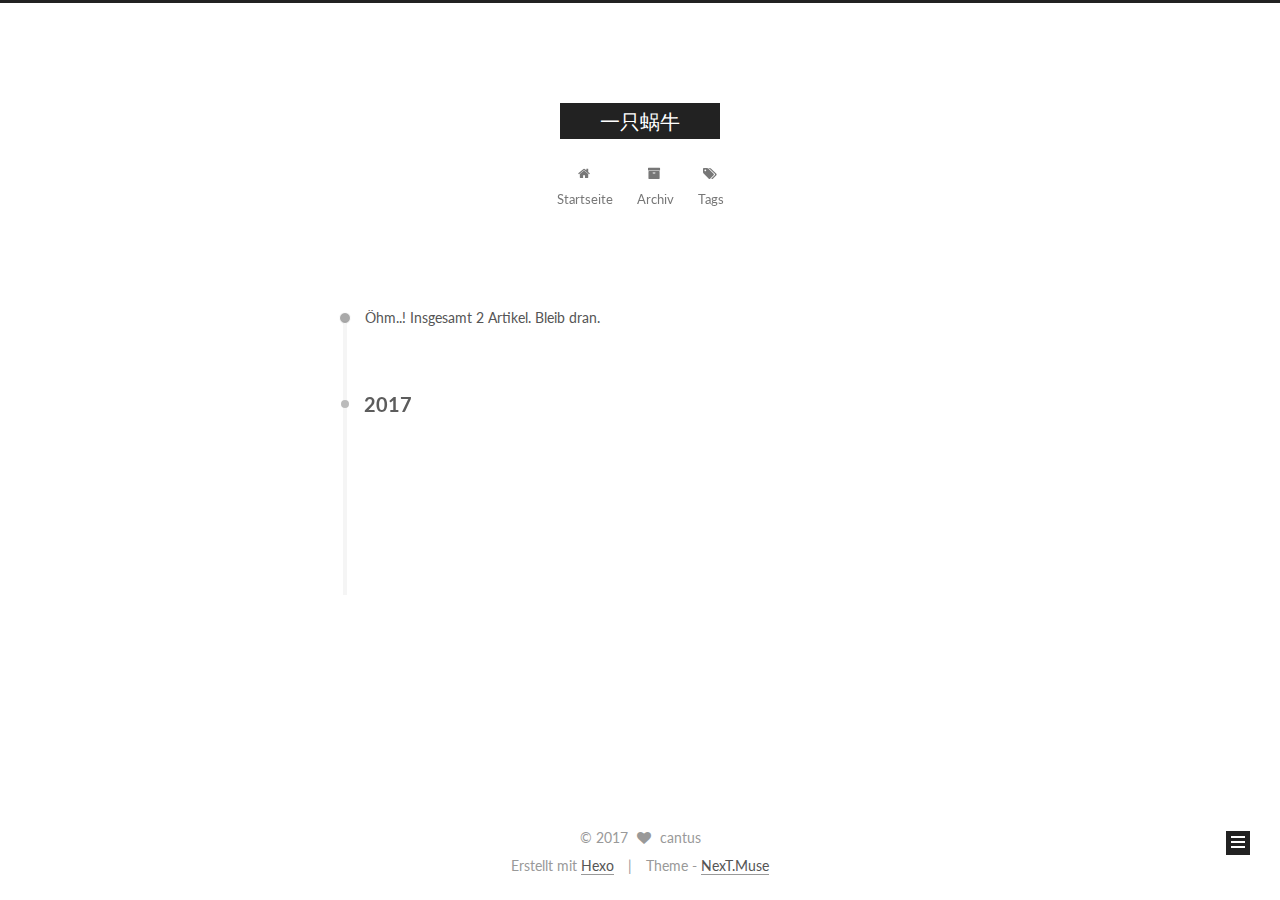
==== commit 0e01d8c5: "Site updated: 2017-03-18 13:35:12" ====
--- a/archives/index.html
+++ b/archives/index.html
@@ -5,7 +5,7 @@
   
 
 
-<html class="theme-next muse use-motion" lang="">
+<html class="theme-next muse use-motion" lang="chinese">
 <head>
   <meta charset="UTF-8"/>
 <meta http-equiv="X-UA-Compatible" content="IE=edge" />
@@ -88,11 +88,11 @@
 
 
 <meta property="og:type" content="website">
-<meta property="og:title" content="Hexo">
+<meta property="og:title" content="一只蜗牛">
 <meta property="og:url" content="http://yoursite.com/archives/index.html">
-<meta property="og:site_name" content="Hexo">
+<meta property="og:site_name" content="一只蜗牛">
 <meta name="twitter:card" content="summary">
-<meta name="twitter:title" content="Hexo">
+<meta name="twitter:title" content="一只蜗牛">
 
 
 
@@ -126,10 +126,10 @@
 
 
 
-  <title> Archiv | Hexo </title>
+  <title> Archiv | 一只蜗牛 </title>
 </head>
 
-<body itemscope itemtype="http://schema.org/WebPage" lang="">
+<body itemscope itemtype="http://schema.org/WebPage" lang="chinese">
 
   
 
@@ -162,7 +162,7 @@
     <div class="custom-logo-site-title">
       <a href="/"  class="brand" rel="start">
         <span class="logo-line-before"><i></i></span>
-        <span class="site-title">Hexo</span>
+        <span class="site-title">一只蜗牛</span>
         <span class="logo-line-after"><i></i></span>
       </a>
     </div>
@@ -363,8 +363,8 @@
         <div class="site-author motion-element" itemprop="author" itemscope itemtype="http://schema.org/Person">
           <img class="site-author-image" itemprop="image"
                src="/images/avatar.gif"
-               alt="John Doe" />
-          <p class="site-author-name" itemprop="name">John Doe</p>
+               alt="cantus" />
+          <p class="site-author-name" itemprop="name">cantus</p>
            
               <p class="site-description motion-element" itemprop="description"></p>
           
@@ -424,7 +424,7 @@
   <span class="with-love">
     <i class="fa fa-heart"></i>
   </span>
-  <span class="author" itemprop="copyrightHolder">John Doe</span>
+  <span class="author" itemprop="copyrightHolder">cantus</span>
 </div>
 
 
--- a/css/main.css
+++ b/css/main.css
@@ -1684,7 +1684,7 @@
   width: 4px;
   height: 4px;
   border-radius: 50%;
-  background: #ffc10f;
+  background: #0be394;
 }
 .links-of-blogroll {
   font-size: 13px;
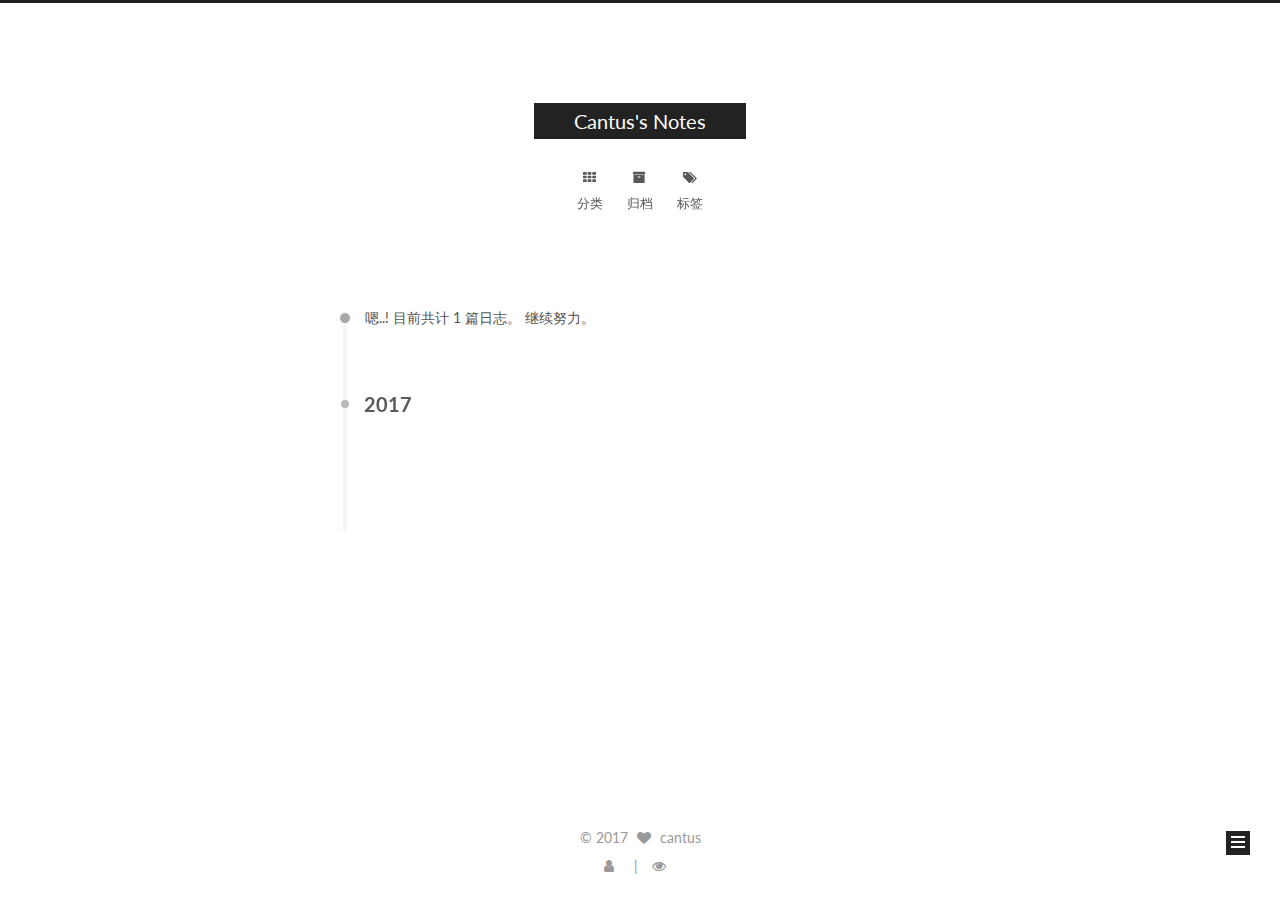
==== commit 1e7080c4: "Site updated: 2017-03-18 16:24:30" ====
--- a/archives/index.html
+++ b/archives/index.html
@@ -5,7 +5,7 @@
   
 
 
-<html class="theme-next muse use-motion" lang="chinese">
+<html class="theme-next muse use-motion" lang="zh-Hans">
 <head>
   <meta charset="UTF-8"/>
 <meta http-equiv="X-UA-Compatible" content="IE=edge" />
@@ -88,11 +88,11 @@
 
 
 <meta property="og:type" content="website">
-<meta property="og:title" content="一只蜗牛">
+<meta property="og:title" content="Cantus's Notes">
 <meta property="og:url" content="http://yoursite.com/archives/index.html">
-<meta property="og:site_name" content="一只蜗牛">
+<meta property="og:site_name" content="Cantus's Notes">
 <meta name="twitter:card" content="summary">
-<meta name="twitter:title" content="一只蜗牛">
+<meta name="twitter:title" content="Cantus's Notes">
 
 
 
@@ -106,7 +106,7 @@
     motion: true,
     duoshuo: {
       userId: '0',
-      author: 'Author'
+      author: '博主'
     },
     algolia: {
       applicationID: '',
@@ -126,10 +126,10 @@
 
 
 
-  <title> Archiv | 一只蜗牛 </title>
+  <title> 归档 | Cantus's Notes </title>
 </head>
 
-<body itemscope itemtype="http://schema.org/WebPage" lang="chinese">
+<body itemscope itemtype="http://schema.org/WebPage" lang="zh-Hans">
 
   
 
@@ -162,7 +162,7 @@
     <div class="custom-logo-site-title">
       <a href="/"  class="brand" rel="start">
         <span class="logo-line-before"><i></i></span>
-        <span class="site-title">一只蜗牛</span>
+        <span class="site-title">Cantus's Notes</span>
         <span class="logo-line-after"><i></i></span>
       </a>
     </div>
@@ -187,12 +187,12 @@
     <ul id="menu" class="menu">
       
         
-        <li class="menu-item menu-item-home">
-          <a href="/" rel="section">
-            
-              <i class="menu-item-icon fa fa-fw fa-home"></i> <br />
-            
-            Startseite
+        <li class="menu-item menu-item-categories">
+          <a href="/categories" rel="section">
+            
+              <i class="menu-item-icon fa fa-fw fa-th"></i> <br />
+            
+            分类
           </a>
         </li>
       
@@ -202,7 +202,7 @@
             
               <i class="menu-item-icon fa fa-fw fa-archive"></i> <br />
             
-            Archiv
+            归档
           </a>
         </li>
       
@@ -212,7 +212,7 @@
             
               <i class="menu-item-icon fa fa-fw fa-tags"></i> <br />
             
-            Tags
+            标签
           </a>
         </li>
       
@@ -244,7 +244,7 @@
       
         
       
-      Öhm..! Insgesamt 2 Artikel. Bleib dran.
+      嗯..! 目前共计 1 篇日志。 继续努力。
     </span>
 
     
@@ -258,43 +258,6 @@
         <div class="collection-title">
           <h2 class="archive-year motion-element" id="archive-year-2017">2017</h2>
         </div>
-      
-      
-
-      
-
-  <article class="post post-type-normal" itemscope itemtype="http://schema.org/Article">
-    <header class="post-header">
-
-      <h1 class="post-title">
-        
-            <a class="post-title-link" href="/2017/03/18/cantus/" itemprop="url">
-              
-                <span itemprop="name">cantus</span>
-              
-            </a>
-        
-      </h1>
-
-      <div class="post-meta">
-        <time class="post-time" itemprop="dateCreated"
-              datetime="2017-03-18T11:13:03+08:00"
-              content="2017-03-18" >
-          03-18
-        </time>
-      </div>
-
-    </header>
-  </article>
-
-
-
-    
-
-      
-      
-      
-
       
       
 
@@ -374,8 +337,8 @@
           
             <div class="site-state-item site-state-posts">
               <a href="/archives">
-                <span class="site-state-item-count">2</span>
-                <span class="site-state-item-name">Artikel</span>
+                <span class="site-state-item-count">1</span>
+                <span class="site-state-item-name">日志</span>
               </a>
             </div>
           
@@ -427,20 +390,36 @@
   <span class="author" itemprop="copyrightHolder">cantus</span>
 </div>
 
-
+<!--
 <div class="powered-by">
-  Erstellt mit  <a class="theme-link" href="https://hexo.io">Hexo</a>
+  由 <a class="theme-link" href="https://hexo.io">Hexo</a> 强力驱动
 </div>
 
 <div class="theme-info">
-  Theme -
+  主题 -
   <a class="theme-link" href="https://github.com/iissnan/hexo-theme-next">
     NexT.Muse
   </a>
+</div> -->
+
+
+        
+
+<div class="busuanzi-count">
+
+  <script async src="https://dn-lbstatics.qbox.me/busuanzi/2.3/busuanzi.pure.mini.js"></script>
+
+  
+    <span class="site-uv"><i class="fa fa-user"></i><span class="busuanzi-value" id="busuanzi_value_site_uv"></span></span>
+  
+
+  
+    <span class="site-pv"><i class="fa fa-eye"></i><span class="busuanzi-value" id="busuanzi_value_site_pv"></span></span>
+  
+  
 </div>
 
 
-        
 
         
       </div>
--- a/css/main.css
+++ b/css/main.css
@@ -1684,7 +1684,7 @@
   width: 4px;
   height: 4px;
   border-radius: 50%;
-  background: #0be394;
+  background: #b61236;
 }
 .links-of-blogroll {
   font-size: 13px;
